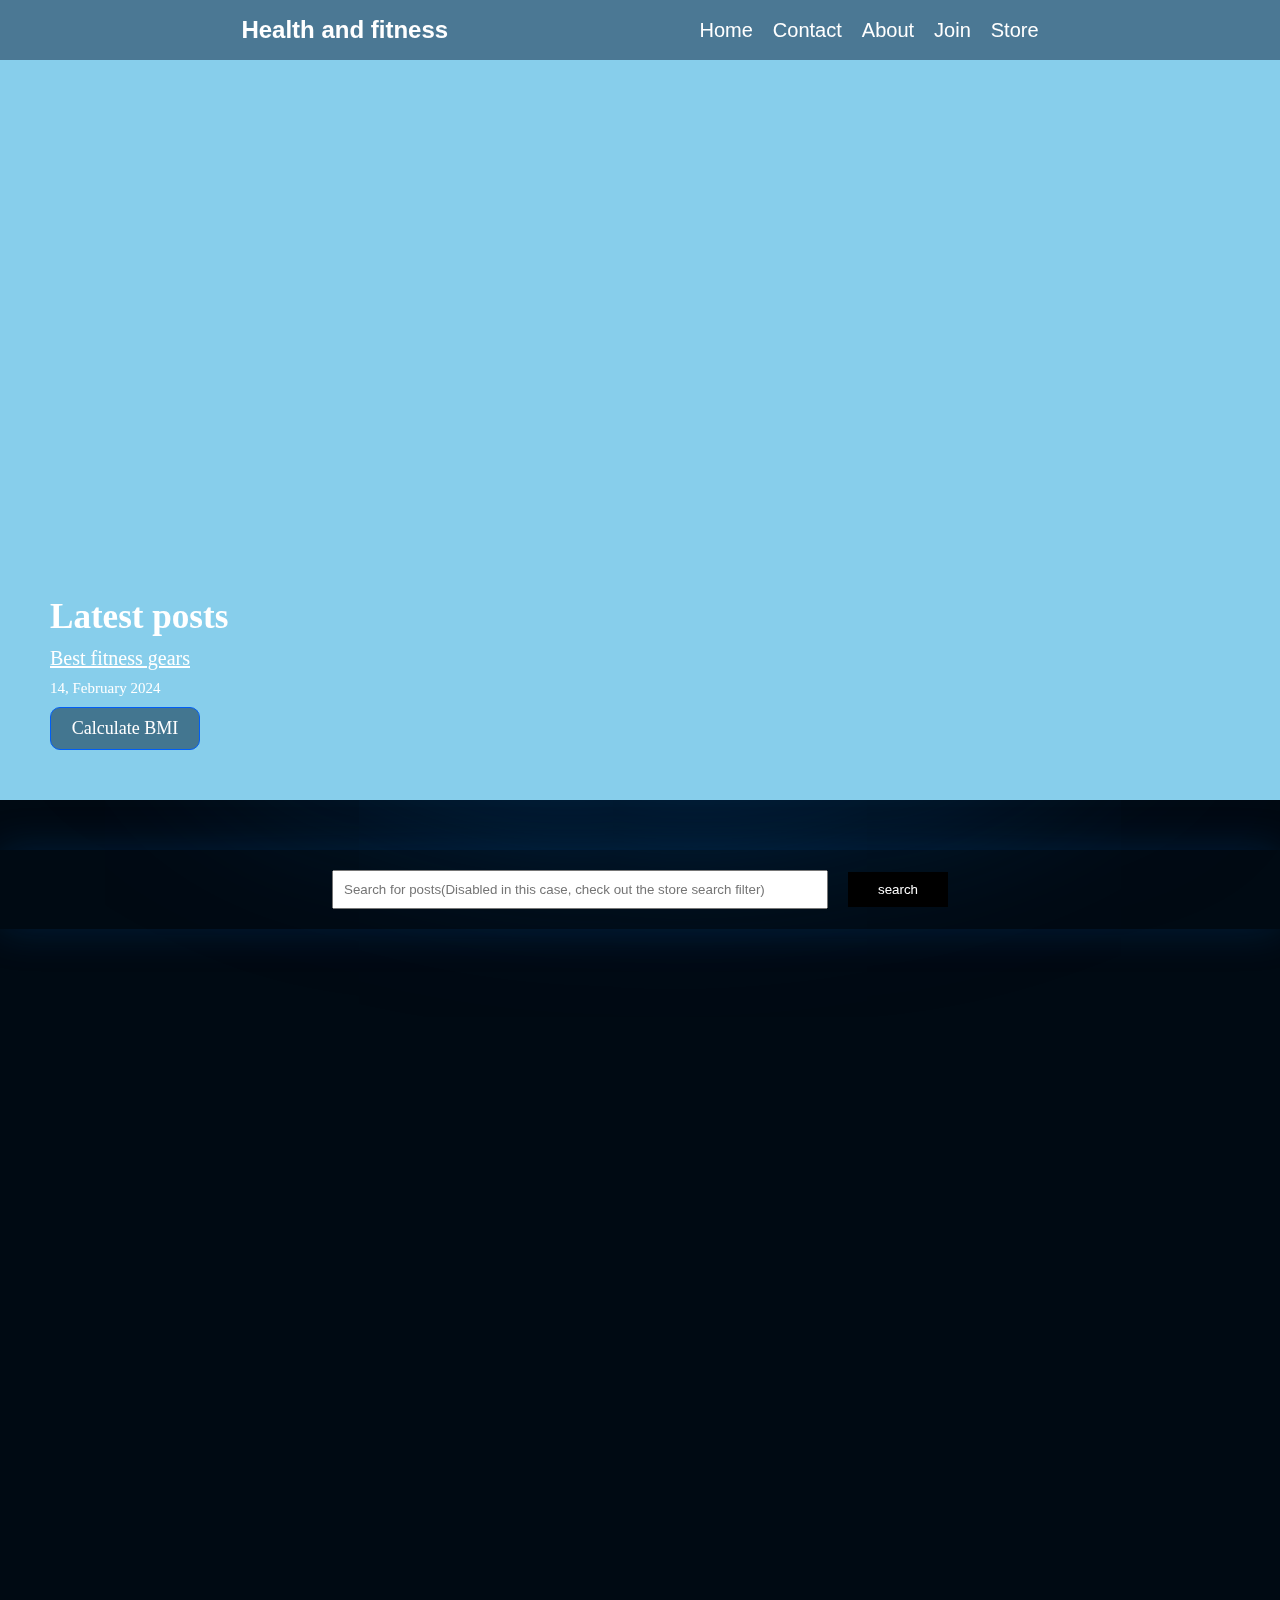
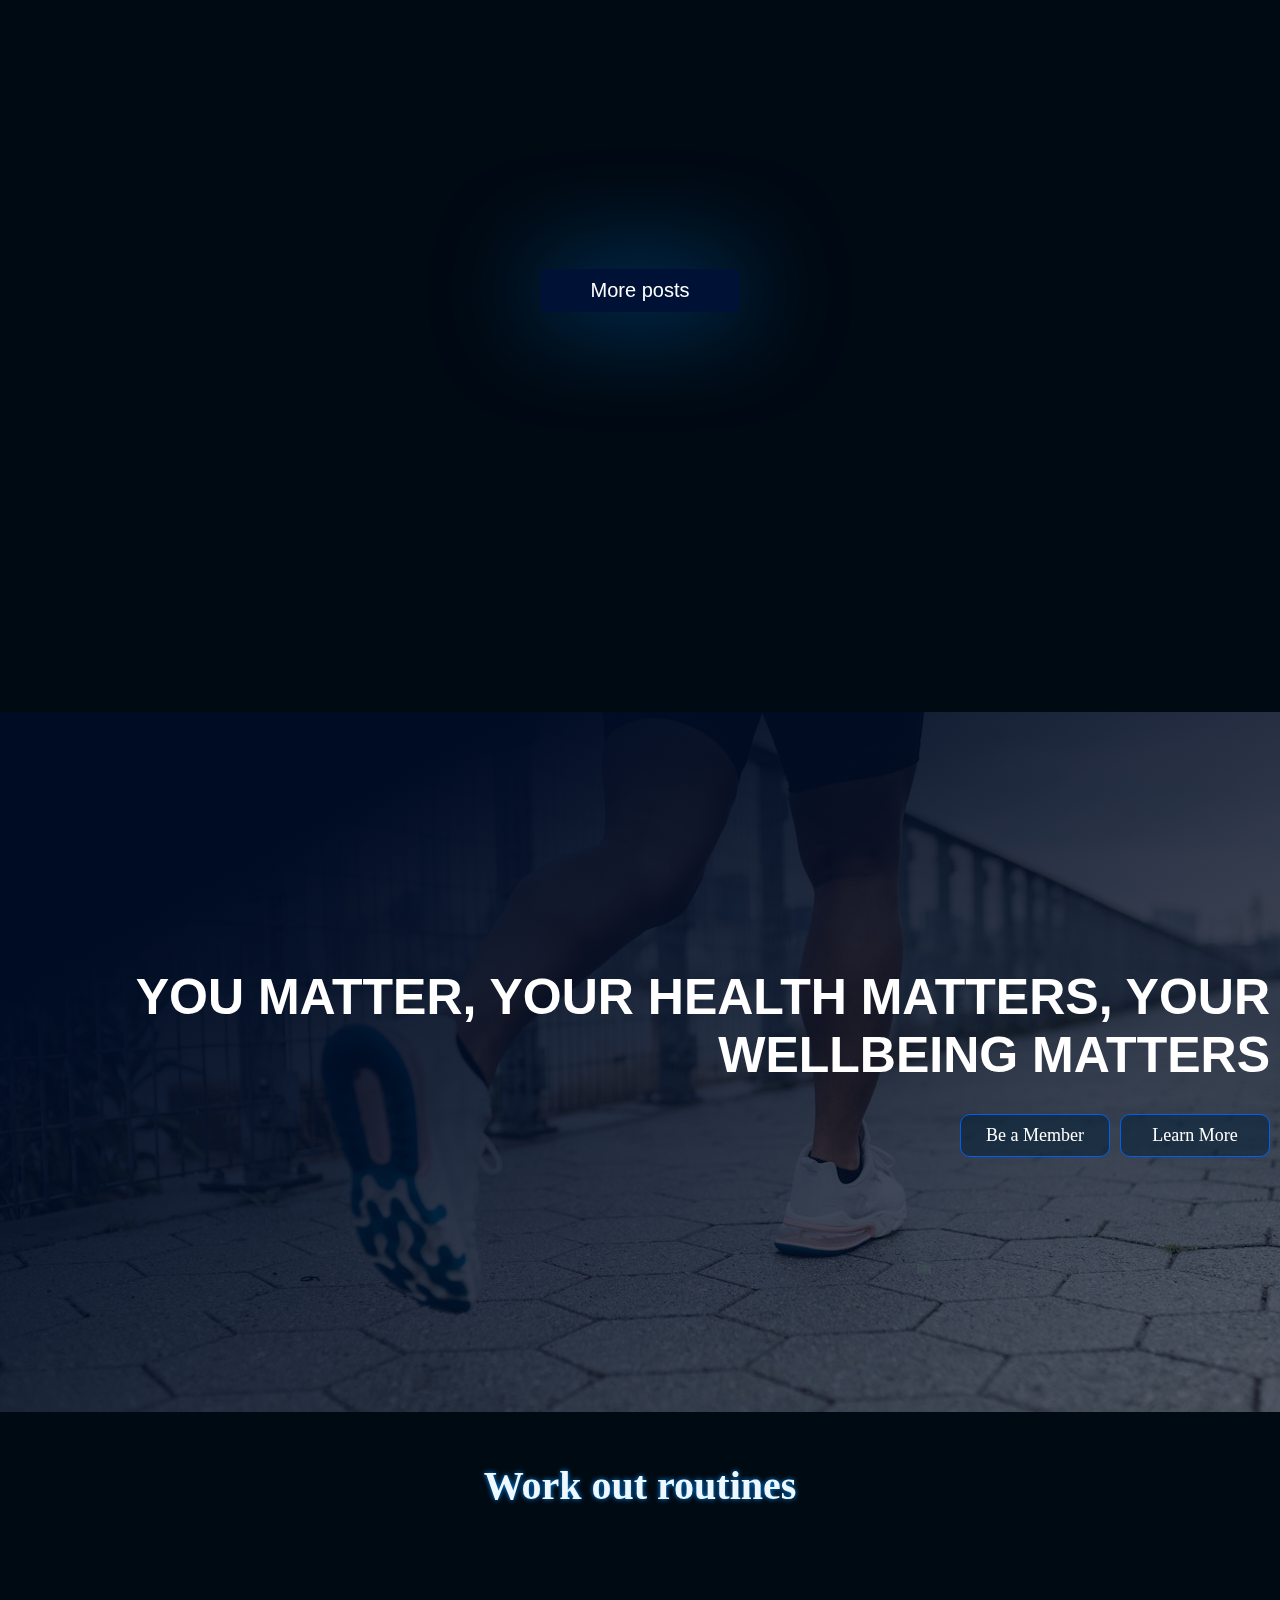
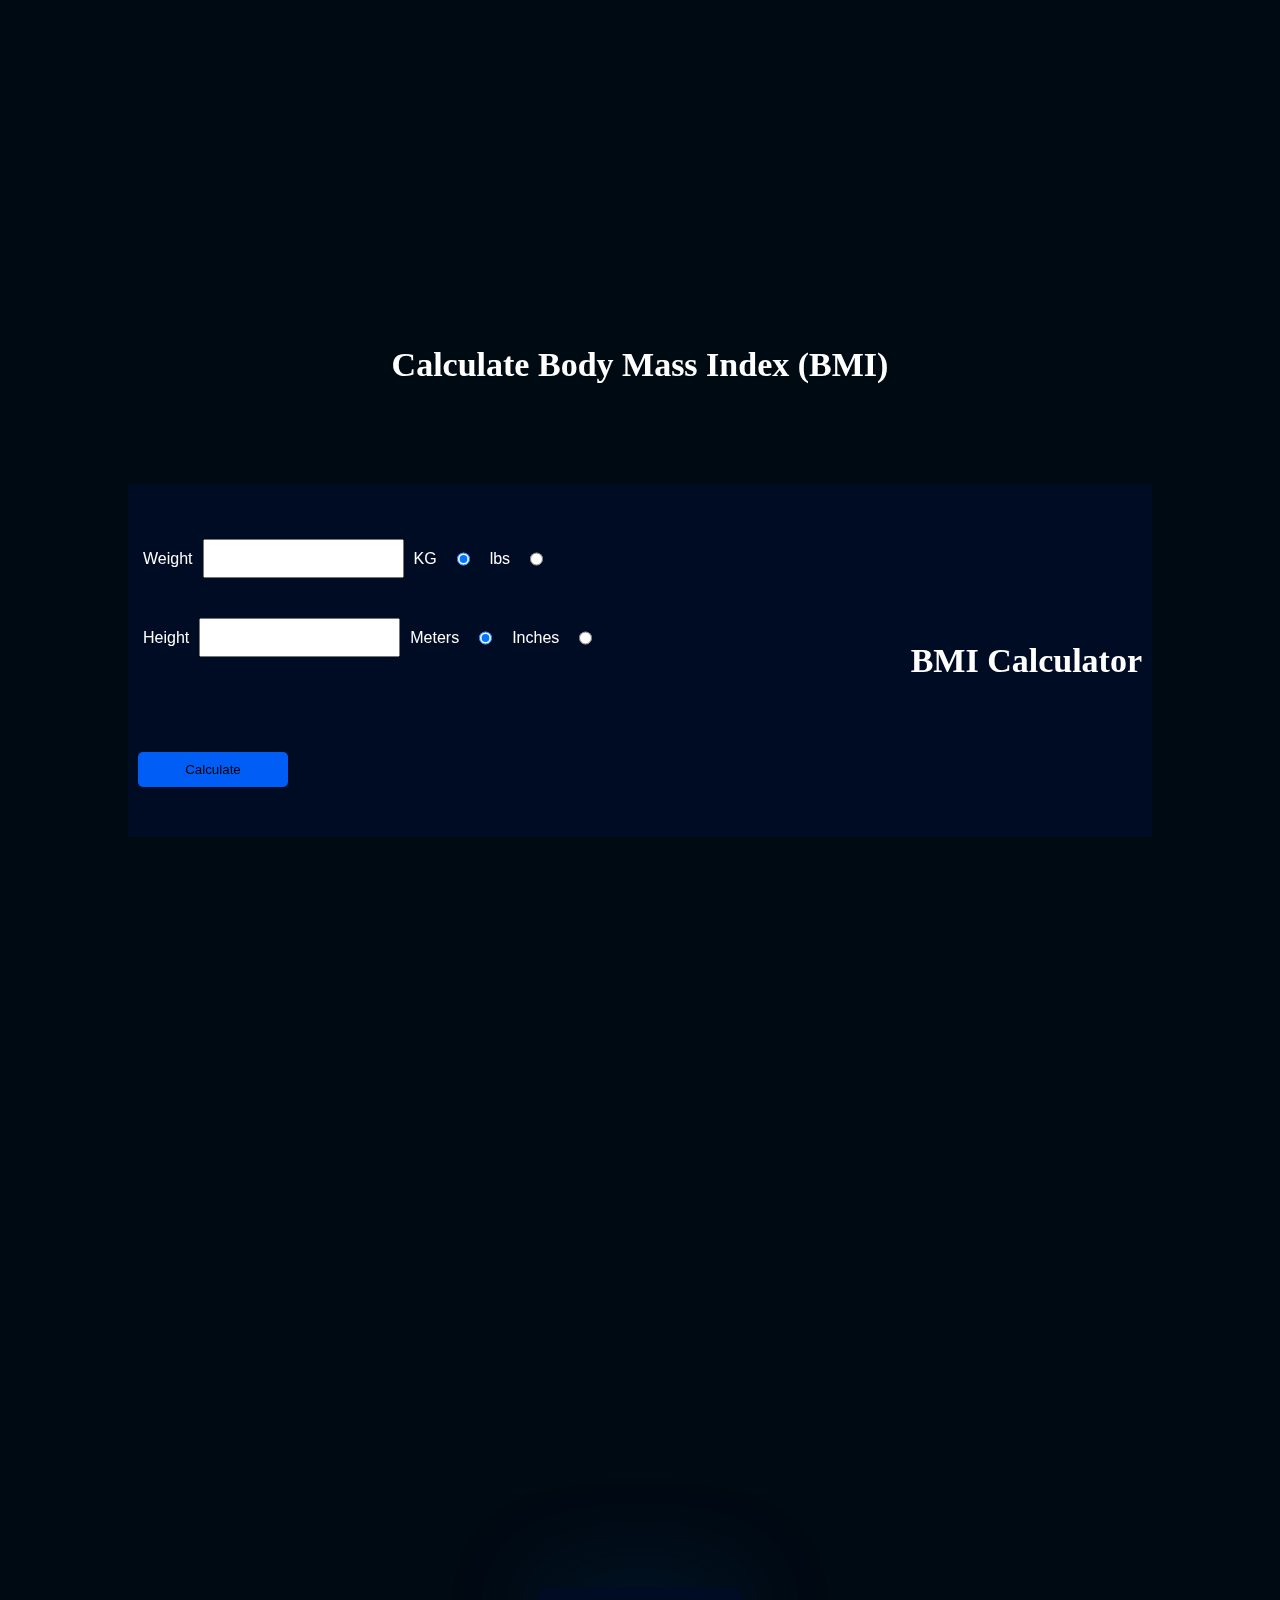
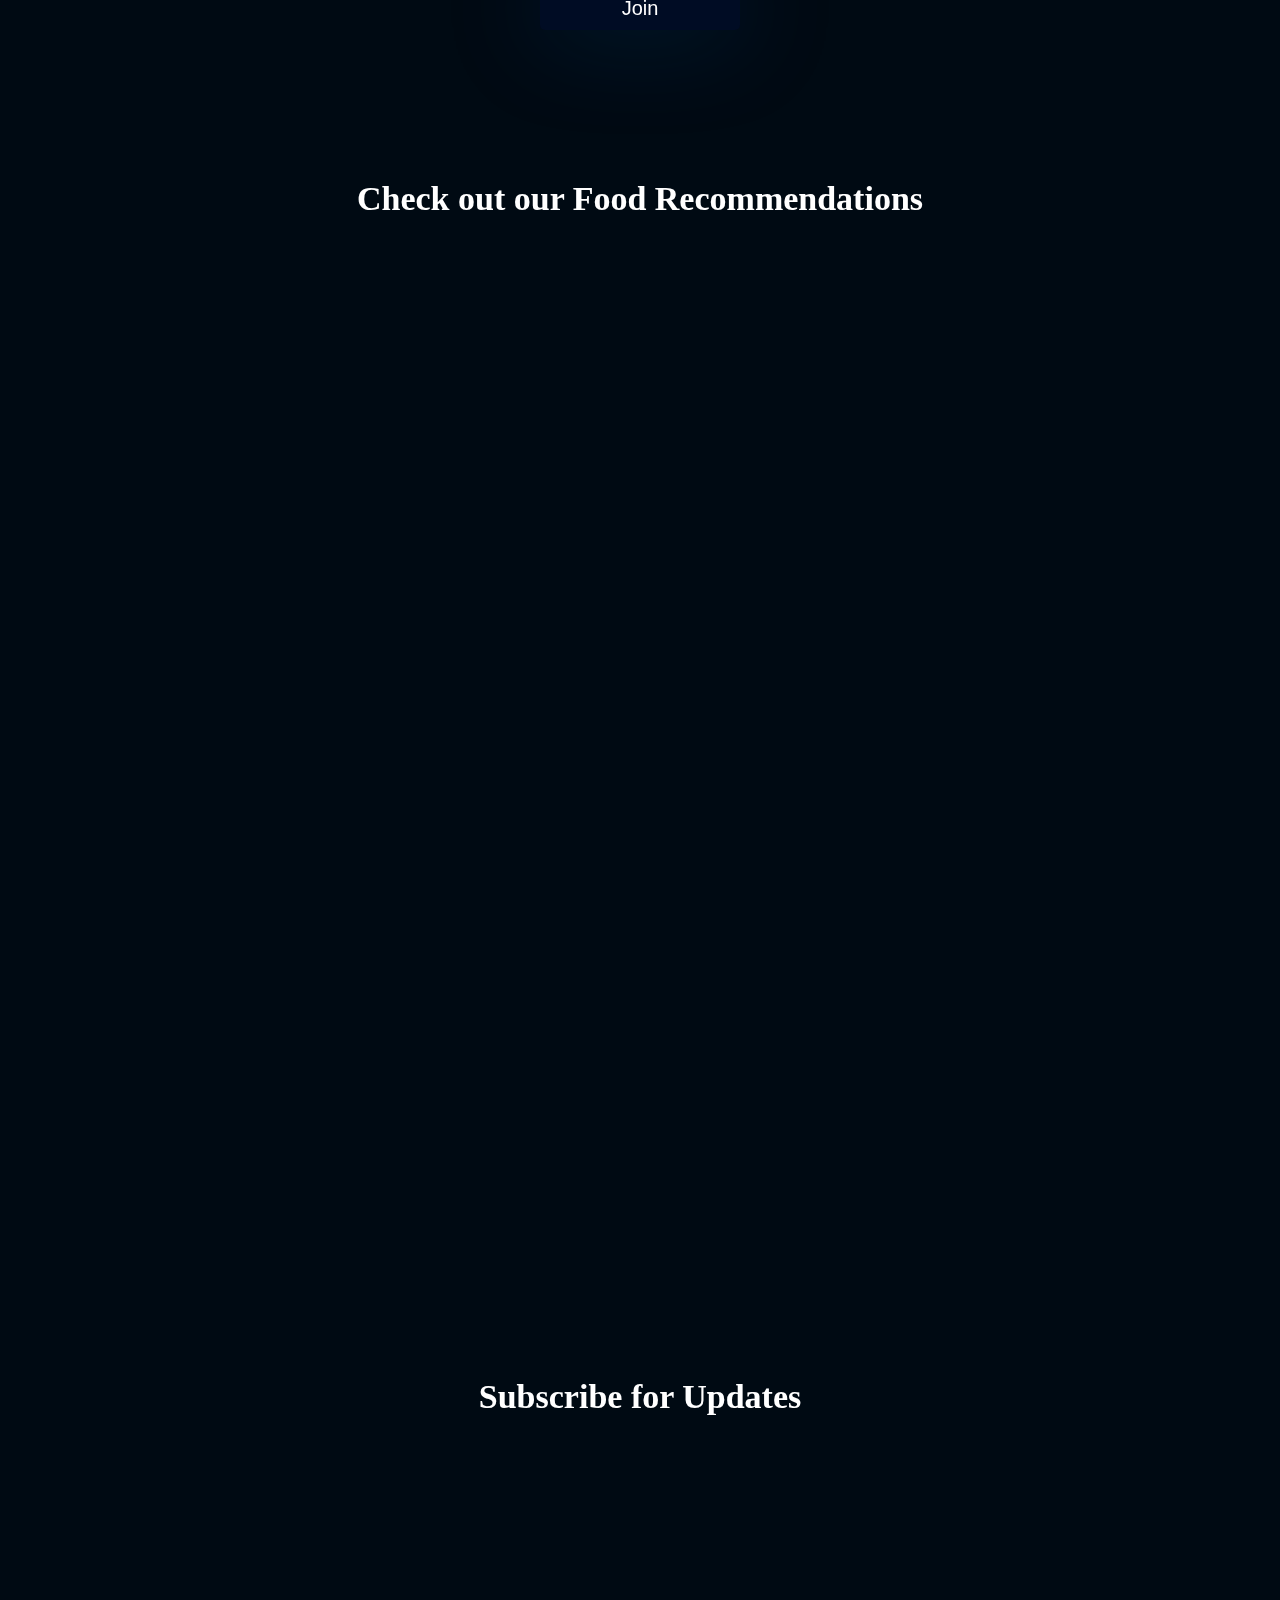
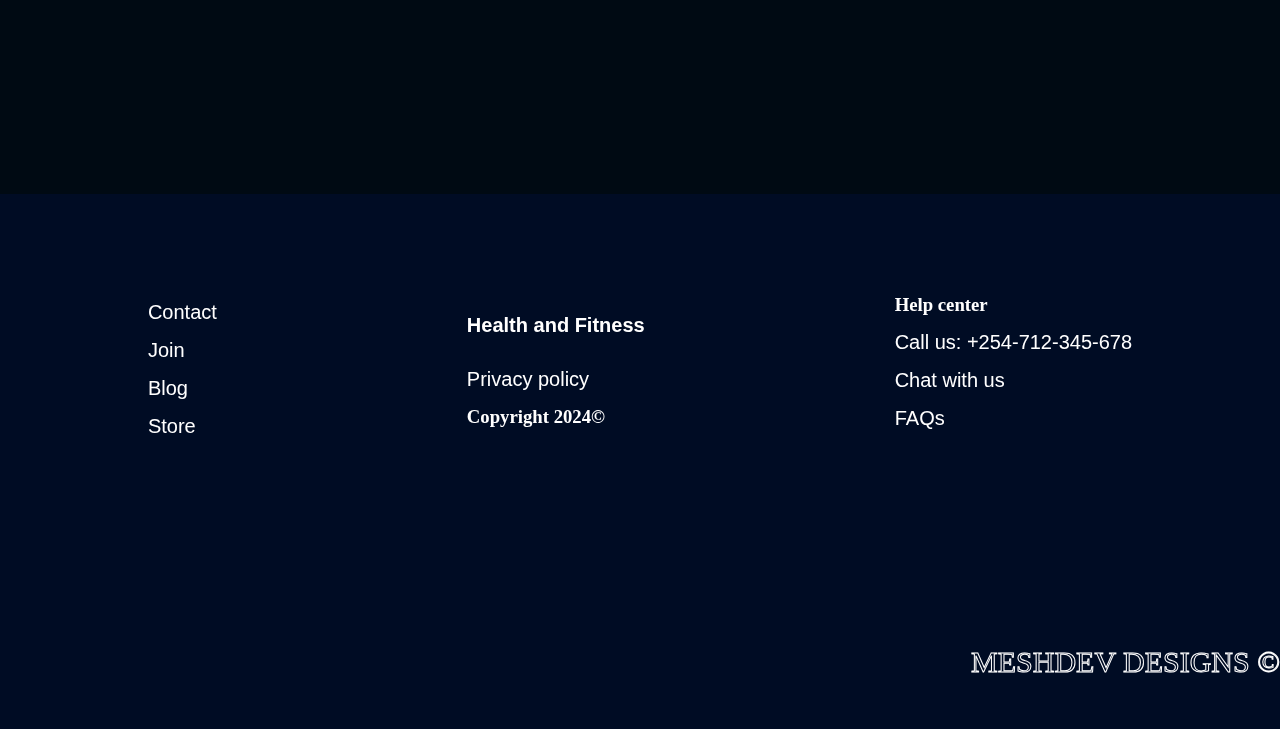
==== index.html @ 97e0e8f0 "Add files via upload" ====
<!DOCTYPE html>
<html lang="en">
<head>
    <meta charset="UTF-8">
    <meta name="viewport" content="width=device-width, initial-scale=1.0">
    <meta property="og:site_name" content="fitnessandhealth.com">
    <meta name="keywords" content="exercise,  adults exercise,  children exercise,  aerobic exercise,  strength training, fitness, health, keeping fit">
    <meta name="twitter:site" content="@fitnessandhealth">
    <meta property="og:title" content="Health and fitness | Keep fit, live fit">
    <meta property="og:description" content="Everything you need to know about taking care of your body physically and mentally.">
    <meta name="twitter:title" content="Health and fitness | Keep fit, live fit">
    <meta name="twitter:description" content="Everything you need to know about taking care of your body physically and mentally.">
    <title>Health and fitness | Keep fit, live fit</title>
    <link rel="stylesheet" href="https://cdnjs.cloudflare.com/ajax/libs/font-awesome/6.5.1/css/all.min.css" integrity="sha512-DTOQO9RWCH3ppGqcWaEA1BIZOC6xxalwEsw9c2QQeAIftl+Vegovlnee1c9QX4TctnWMn13TZye+giMm8e2LwA==" crossorigin="anonymous" referrerpolicy="no-referrer" />
    <link rel="stylesheet" href="blog website.css">
</head>
<body>
    <header id="header">
        <div class="navigation">
            <div class="logo">
                <h2><a href="">Health and fitness</a></h2>
                <i class="fa-solid fa-dumbbell" style="color: white;"></i>
            </div>
            <nav>
                <ul>
                    <li><a href="healthandfitness.html">Home</a></li>
                    <li><a href="contact.html">Contact</a></li>
                    <li><a href="about.html">About</a></li>
                    <li><a href="#">Join</a></li>
                    <li><a href="store.html">Store</a></li>
                </ul>
            </nav>
            <i class="fa-solid fa-bars mobile-menu-toggle" style="color: white;font-size: 30px;cursor: pointer;"></i>
        </div>

        <div class="mobile-menu">
            <nav>
                <ul>
                    <li style="color: white;font-size: 30px;cursor: pointer;" class="mobile-menu-toggle">X</li>
                    <li><a href="healthandfitness.html">Home</a></li>
                    <li><a href="contact.html">Contact</a></li>
                    <li><a href="about.html">About</a></li>
                    <li><a href="#">Join</a></li>
                    <li><a href="store.html">Store</a></li>
                </ul>
            </nav>
        </div>

        <video src="Videos/man about to lift weight.mp4" autoplay loop class="header-bg-video"></video>

        <div class="latest-post-header">
            <h3>Latest posts</h3>
            <div>
                <a href="" id="blog-link">Best fitness gears</a>
                <div class="date" style="font-size: 15px;">14, February 2024</div>
                <a href="#calculator" id="bmi-calc-link">Calculate BMI</a>
            </div>
        </div>
    </header>

    <div class="search-panel">
        <input type="search" id="search-bar" placeholder="Search for posts(Disabled in this case, check out the store search filter)">
        <a href="#"><input type="button" value="search"></a>
    </div>

    <div class="luminance">
        <h1 style="color: transparent;-webkit-text-stroke: 2px rgb(0, 81, 255);font-size: 40px;">Health and Fitness</h1>
    </div>

    <main>
        <div class="main anim">
            <section>
                <a href="#">
                    <video src="Videos/frying eggs.mp4" class="blog-vids" loop muted></video>
                <div>
                    <a href="#"><h3>Best foods for breakfast</h3></a>
                    <p>Eating can make you healthy, but it can also deteroriate your body. What you eat dictates what you'll feel. Here are some of the best foods you can take for a productive day setting as... <a href="#">Continue reading</a></p>
                    <p>10, February 2024</p>
                    <p>Category, <a href="">Health</a></p>
                </div>
                </a>
            </section>
            <section>
                <a href="#">
                    <video src="Videos/man lifting dumbelss.mp4" class="blog-vids" loop></video>
                    <div>
                        <a href=""><h3>Best Gym practices</h3></a>
                        <p>Going to the gym is a great way to stay fit and healthy. However, it's important to make sure you're practicing good gym etiquette to ensure a safe and enjoyable experience for yourself and others. Here are some best practices to keep in mind... <a href="">Continue reading</a></p>
                        <p>07, February 2024</p>
                        <p>Category, <a href="">Exercise</a></p>
                    </div>
                </a>
            </section>
            <section>
                <a href="#">
                    <video src="Videos/woman stretching on beach.mp4" class="blog-vids" loop></video>
                    <div>
                        <a href="#"><h3>Good health practices</h3></a>
                        <p>When was the last time you complained about a stomach ache and had no idea what you ate that wasn't fit? You health is affected in many ways from various factors. But you can combat all these... <a href="">Continue reading</a></p>
                        <p>04, February 2024</p>
                        <p>Category, <a href="">Exercise</a></p>
                    </div>
                </a>
            </section>
            <section>
                <a href="#">
                    <video src="Videos/fruits.mp4" class="blog-vids" loop></video>
                    <div>
                        <a href="#"><h3>What is making you starve all the time?</h3></a>
                        <p>As we all know, the body needs food for us to have energy to do our daily work. But sometimes... <a href="">Continue reading</a></p>
                        <p>10, February 2024</p>
                        <p>Category, <a href="">Health</a></p>
                    </div>
                </a>
            </section>
        </div>

        <button style="background-color: rgb(0, 17, 54);color: white;font-size: 20px;border: none;cursor: pointer;box-shadow: 0px 0px 100px rgba(0, 145, 255, 0.5);padding: 10px;width: 200px;border-radius: 5px;">More posts</button>



        <div class="quote anim">
            <div class="quote-styler"></div>
            <p>"Good health is not something we can buy. However, it can be an extremely valuable savings account." - Anne Wilson Schaef</p>
        </div>


        <div class="gradient">
            <div class="gradient-div"></div>
            <div class="cta-1">
                <h2>YOU MATTER, YOUR HEALTH MATTERS, YOUR WELLBEING MATTERS</h2>
                <div>
                    <a href="#">Be a Member</a>
                    <a href="#">Learn More</a>
                </div>
            </div>
            <img src="images/legs.jpg" alt="image of a running person's legs">
        </div>


        <h2 style="color: aliceblue;text-shadow: 0px 0px 5px rgb(0, 145, 255);font-size: 40px;">Work out routines</h2>

        <div class="routines anim">
            <a href="" class="routine1">
                <img src="images/woman in grey tank top.jpg" alt="woman in grey tank top with dumbells">
                <h3>Beginner</h3>
            </a>
            <a href="" class="routine2">
                <img src="images/strong woman.jpg" alt="picture of strong woman">
                <h3>Intermediate</h3>
            </a>
            <a href="" class="routine3">
                <img src="images/very strong man.jpg" alt="a strong man lifting a barbel">
                <h3>Advanced</h3>
            </a>

        </div>

        <h2>Calculate Body Mass Index (BMI)</h2>

        <div class="calculator" id="calculator">
            <div class="fields">
                <div class="weight">
                    <label for="weight">Weight</label>
                    <input type="number" id="weight">
                    <div class="units">
                        <label for="kg">KG</label>
                        <input type="radio" id="kg" name="radio" checked="true">
                        <label for="lb">lbs</label>
                        <input type="radio" name="radio" id="lb">
                    </div>
                </div>

                <div class="height">
                    <label for="height">Height</label>
                    <input type="number" id="height">
                    <div class="units">
                        <label for="meters">Meters</label>
                        <input type="radio" id="meters" name="rad" checked="true">
                        <label for="inches">Inches</label>
                        <input type="radio" name="rad" id="inches">
                    </div>
                </div>

                <h3 id="result"></h3>
                <h4 id="result-insights"></h4>

                <button id="calc-btn">Calculate</button>
            </div>

            <h2>BMI Calculator</h2>
        </div>

        <div class="ent-section anim">
            <div class="top">
                <video src="Videos/boxing man.mp4" autoplay loop></video>
            </div>
            <div class="bottom" >
                <video src="Videos/woman jogging.mp4" autoplay loop style="filter: saturate(0%);"></video>
            </div>
            <span class="separator">
                <h2>Level up your life</h2>
            </span>
        </div>

        <button class="join-btn">Join</button>

        <div class="join-pop-up">
            <form action="https://api.web3forms.com/submit" method="post">
                <input type="hidden" name="access_key" value="33b6bf10-a89e-40dd-bb51-718c6f668d76">
                <label for="name">Enter your name</label>
                <input type="text" name="Name" id="name" placeholder="Your name">
                <label for="email">Enter your email</label>
                <input type="email" name="Email" id="email" placeholder="Your email">
                <input type="submit" value="Join">
            </form>
            <i class="fa-solid fa-circle-xmark close-join-window"></i>
        </div>

        <h2>Check out our Food Recommendations</h2>

        <div class="recommendations anim">
            <div class="recoms">
                <img src="images/fish.jpg" alt="image of a cooked fish">
                <h3>Fish</h3>
                <a href="#">Read Why</a>
            </div>
            <div class="recoms">
                <img src="images/veggies.jpg" alt="Image showing different kinds of vegetables">
                <h3>Vegetable</h3>
                <a href="#">Read Why</a>
            </div>
            <div class="recoms">
                <img src="images/eggs.jpg" alt="image of eggs">
                <h3>Eggs</h3>
                <a href="#">Read Why</a>
            </div>
        </div>

        <div class="motivational-message anim">
            <img src="images/person on beach.jpg" alt="person standing on a beach in the evening">
            <p>It's important to keep in mind that maintaining good health and fitness is a continuous process that requires consistent effort and dedication. Each and every small step that you take towards a healthier lifestyle is significant and contributes to your overall well-being. Always remember to stay committed to your goals and don't let setbacks discourage you. Keep yourself motivated and focused on the positive changes you're making in your life. With perseverance and determination, you can achieve your desired level of health and fitness.</p>
        </div>

        <h2>Subscribe for Updates</h2>

        <section class="subscription anim">
            <form action="#" method="post">
                <label for="email">Your Email</label>
                <input type="email" name="email" id="email" placeholder="Enter your email" required>
                <select name="gender" id="gender">
                    <option value="gender">Gender</option>
                    <option value="male">Male</option>
                    <option value="female">Female</option>
                </select>
                <input type="submit" value="Subscribe">
            </form>
        </section>
    </main>

    <footer>
        <div>
            <a href="contact.html">Contact</a>
            <a href="#">Join</a>
            <a href="#">Blog</a>
            <a href="store.html">Store</a>
        </div>
        <div>
            <h2><a href="index.html">Health and Fitness</a></h2>
            <i class="fa-solid fa-dumbbell"></i>
            <a href="">Privacy policy</a>
            <h3>Copyright 2024&copy;</h3>
        </div>
        <div>
            <h3>Help center</h3>
            <a href="#">Call us: +254-712-345-678</a>
            <a href="#">Chat with us</a>
            <a href="#">FAQs</a>
            <h3 style="display: flex;gap: 10px;"> 
                <a href="#"><i class="fa-brands fa-facebook"></i></a>
                <a href="#"><i class="fa-brands fa-x-twitter"></i></a>
                <a href="#"><i class="fa-brands fa-instagram"></i></a>
             </h3>
        </div>
        <span style="width: 100%;text-align: right;font-size: 30px;"><a href="https://meshacklocho.co.ke" style="color: transparent;text-decoration: none;-webkit-text-stroke: 1px white;">MESHDEV DESIGNS &copy;</a></span>
    </footer>
<script src="blogwebsite.js"></script>
</body>
</html>
---- blog website.css ----
*{
    padding: 0;
    margin: 0;
    box-sizing: border-box;
}
html{
    overflow-x: hidden;
    scroll-behavior: smooth;
    scroll-padding-top: 150px;
}
body{
    width: 100%;
    margin: 0;
    padding: 0;
    background-color: rgb(0, 10, 19);
    overflow-x: hidden;
}
header{
    width: 100%;
    height: 800px;
    background-color: skyblue;
    position: relative;
    display: flex;
    align-items: last baseline;
    justify-content: flex-start;
    margin-bottom: 50px;
}
.navigation{
    width: 100%;
    height: 60px;
    background-color: transparent;
    display: flex;
    align-items: center;
    justify-content: space-evenly;
    flex-wrap: wrap;
    position: fixed;
    top: 0;
    z-index: 10;
    left: 0;
    background-color: rgba(0, 12, 36, 0.439);
}
.logo{
    display: flex;
    gap: 10px;
    align-items: center;
}
.logo a{
    text-decoration: none;
    color: white;
    font-family: 'Lucida Sans', 'Lucida Sans Regular', 'Lucida Grande', 'Lucida Sans Unicode', Geneva, Verdana, sans-serif;
}
nav ul{
    display: flex;
    gap: 20px;
    list-style: none;
}
nav ul a{
    color: rgb(255, 255, 255);
    font-size: 20px;
    text-decoration: none;
    font-family: 'Lucida Sans', 'Lucida Sans Regular', 'Lucida Grande', 'Lucida Sans Unicode', Geneva, Verdana, sans-serif;
}
.header-bg-video{
    object-fit: cover;
    filter: brightness(30%);
    position: absolute;
    left: 0;
    top: 0;
}
@media (min-aspect-ratio: 16/9){
    video{
        width: 100%;
        height: 100%;
    }
}
@media (max-aspect-ratio: 16/9){
    video{
        width: 100%;
        height: 100%;
    }
}
.mobile-menu{
    position: fixed;
    top: 0;
    right: 0;
    width: 100%;
    height: auto;
    background-color: rgb(0, 12, 36);
    z-index: 10;
    padding: 70px 20px;
    transform: translateY(-450px);
    transition: all 1s ease-in-out;
}
.mobile-menu.active{
    transform: translateY(0);
}
.mobile-menu nav ul{
    list-style: none;
    display: flex;
    flex-direction: column;
    gap: 30px;
}
.fa-bars{
    display: none;
}
.latest-post-header{
    z-index: 10;
    margin: 50px;
    font-size: 30px;
    color: white;
    display: flex;
    flex-direction: column;
    gap: 10px;
    
}
.latest-post-header div{
    display: flex;
    flex-direction: column;
    gap: 10px;
}
#blog-link{
    color: white;
    font-size: 20px;
}
#bmi-calc-link{
    width: 150px;
    padding: 10px;
    text-decoration: none;
    background-color: rgba(0, 29, 54, 0.5);
    border: 1px solid rgb(0, 94, 246);
    border-radius: 10px;
    text-align: center;
    z-index: 2;
    color: white;
    font-size: 18px;
    transition: all 1s ease-in-out;
} 
#bmi-calc-link:hover{
    background-color: rgb(0, 94, 246);
}
.search-panel{
    width: 100%;
    padding: 20px;
    display: flex;
    align-items: center;
    justify-content: center;
    gap: 20px;
    box-shadow: 0px 0px 40px rgba(0, 81, 152, 0.3);
    margin-bottom: 50px;
}
#search-bar{
    width: 40%;
    padding: 10px;
}
.search-panel input[type="button"]{
    width: 100px;
    padding: 10px;
    cursor: pointer;
    border: none;
    background: black;
    color: white;
}
.luminance{
    position: fixed;
    width: 80%;
    height: 500px;
    border-radius: 50%;
    box-shadow: 0px 0px 200px rgba(0, 81, 152, 0.6);
    top: 300px;
    left: 150px;
    background: rgba(0, 81, 152, 0.3);
    z-index: -1;
    display: flex;
    align-items: center;
    justify-content: center;
}
main{
    width: 100%;
    height: auto;
    display: flex;
    flex-wrap: wrap;
    gap: 30px;
    align-items: center;
    justify-content: center;
    flex-direction: column;
    gap: 50px;
}
.main{
    width: 100%;
    height: auto;
    display: flex;
    flex-wrap: wrap;
    gap: 30px;
    align-items: center;
    justify-content: center;
    font-family:system-ui, -apple-system, BlinkMacSystemFont, 'Segoe UI', Roboto, Oxygen, Ubuntu, Cantarell, 'Open Sans', 'Helvetica Neue', sans-serif;
}
main h2{
    text-align: center;
    color: white;
    font-family: tahoma;
    font-size: 34px;
}
main section{
    max-width: 600px;
    width: 600px;
    height: auto;
    display: flex;
    flex-direction: column;
    gap: 20px;
    background-color: rgb(0, 12, 36);
    overflow: hidden;
    border-radius: 10px;
    position: relative;
    color: white;
    padding: 10px;
}
main section div{
    display: flex;
    flex-direction: column;
    gap: 10px;
}
main section a{
    color: rgb(0, 191, 255);
    text-decoration: none;
    
}
main section video{
    width: 100%;
    cursor: pointer;
}
section p{
    font-size: 17px;
    line-height: 25px;
    
}
.quote{
    width: 60%;
    height: 300px;
    display: flex;
    align-items: center;
    justify-content: center;
    position: relative;
    color: white;
    border: 1px solid rgb(0, 10, 19);
    border-radius: 5px;
    padding: 20px;
}
.quote p{
    font-size: 17px;

    text-align: center;
}
.quote-styler{
    height: 100%;
    position: absolute;
    left: 0;
    top: 0;
    border: 5px solid black;
}

.gradient{
    width: 100%;
    height: 700px;
    position: relative;
    overflow: hidden;
    display: flex;
    align-items: center;
    justify-content: center;
    padding: 10px;
}
.cta-1{
    width: 100%;
    height: auto;
    display: flex;
    flex-direction: column;
    gap: 30px;
    align-items: flex-end;
    justify-content: flex-end;
}
.cta-1 div{
    display: flex;
    gap: 10px;
}
.cta-1 a{
    width: 150px;
    padding: 10px;
    text-decoration: none;
    background-color: rgba(0, 29, 54, 0.5);
    border: 1px solid rgb(0, 94, 246);
    border-radius: 10px;
    text-align: center;
    z-index: 2;
    color: white;
    font-size: 18px;
    transition: all 1s ease-in-out;
} 
.cta-1 a:hover{
    background-color: rgb(0, 94, 246);
}
.cta-1 h2{
    font-size: 50px;
    z-index: 2;
    text-align: right;
    color: white;
    font-family: sans-serif;
}
.gradient-div{
    width: 100%;
    height: 100%;
    position: absolute;
    left: 0;
    top: 0;
    background:linear-gradient(to bottom right, rgb(0, 12, 36)20%, transparent 200%);
    z-index: 2;
}
.gradient img{
    position: absolute;
    left: 0;
    top: 0;
    width: 100%;
    height: 100%;
    object-fit: cover;
}
.routines{
    width: 100%;
    display: flex;
    align-items: center;
    justify-content: space-evenly;
    flex-wrap: wrap;
}
.routines a{
    width: 300px;
    height: auto;
    display: flex;
    flex-direction: column;
    gap: 10px;
    color: white;
    font-size: 20px;
    
}
.routines a img{
    width: 100%;
    height: 300px;
    object-fit: cover;
    border-radius: 10px;
    filter: brightness(50%);
}
.ent-section{
    width: 100%;
    height: auto;
    display: flex;
    flex-wrap: wrap;
    position: relative;
    align-items: center;
    justify-content: center;
    overflow: hidden;
}
.ent-section div{
    width: 40%;
    height: 500px;
}
.ent-section div video{
    object-fit: cover;
}
.separator{
    position: absolute;
    left: 35%;
    top: 15%;
    background-color: rgba(0, 29, 54, 0.5);
    width: 30%;
    rotate: 47deg;
    height: 70%;
    display: flex;
    align-items: center;
    justify-content: center;
    color: white;
    font-size: 25px;
    overflow: hidden;
}
.separator h2{
    color: transparent;
    -webkit-text-stroke: 1px white;
    animation: animate 5s infinite linear forwards;
    rotate: -45deg;
}
@keyframes animate{
    0%{
        transform: translateX(-300px);
        filter: hue-rotate(0deg);
    }
    100%{
        -webkit-text-stroke-color: red;
        transform: translateX(350px);
        filter: hue-rotate(360deg);
    }
}
.join-btn{
    width: 200px;
    background-color: rgb(0, 12, 36);
    padding: 10px;
    border: none;
    cursor: pointer;
    color: white;
    font-size: 20px;
    border-radius: 5px;
    transition-duration: 2s;
    box-shadow: 0px 0px 100px rgba(0, 81, 152, 0.3);
    margin: 100px 0;
}
.join-btn:hover{
    box-shadow: 0px 0px 50px rgba(42, 152, 255, 0.9);
}
.anim{
    opacity: 0;
    transition: all 2s ease-in-out;
    transform: translateY(150px);
}
.anim.active{
    opacity: 1;
    transform: translateY(0px);
}
.join-pop-up{
    position: fixed;
    left: 10%;
    top: 30%;
    width: 80%;
    height: auto;
    z-index: 3;
    background-color: rgb(0, 10, 19);
    color: white;
    border-radius: 10px;
    padding: 10px;
    scale: 0;
    transition: all 1s ease;
}
.join-pop-up.active{
    scale: 1;
}
.join-pop-up form{
    width: 100%;
    height: auto;
    display: flex;
    flex-direction: column;
    gap: 20px;
    padding: 50px 10px;
    font-size: 20px;
    font-family: 'Lucida Sans', 'Lucida Sans Regular', 'Lucida Grande', 'Lucida Sans Unicode', Geneva, Verdana, sans-serif;
}
.join-pop-up form input[type="text"], input[type="email"]{
    width: 70%;
    padding: 10px;
    border: none;
    border-radius: 5px;
    font-size: 17px;
}
.join-pop-up form input[type="submit"]{
    width: 40%;
    padding: 10px;
    border: none;
    font-size: 20px;
    border-radius: 5px;
    cursor: pointer;
    background-color: rgb(0, 12, 36);
    color: white;
}
.close-join-window{
    position: absolute;
    right: 20px;
    top: 20px;
    font-size: 30px;
    cursor: pointer;
}


.recommendations{
    width: 100%;
    padding: 10px;
    display: flex;
    align-items: center;
    justify-content: space-evenly;
    gap: 20px;
    flex-wrap: wrap;
}
.recoms{
    width: 300px;
    height: auto;
    display: flex;
    flex-direction: column;
    gap: 10px;
    color: white;
    font-family: tahoma;
    overflow: hidden;
    border-radius: 10px;
}
.recoms img{
    width: 100%;
    height: 250px;
    object-fit: cover;
}
.recoms a{
    width: 100%;
    padding: 15px 10px;
    background-color: rgb(0, 94, 246);
    color: white;
    text-decoration: none;
}
.recoms a:hover{
    filter: contrast(150%);
}
.motivational-message{
    width: 100%;
    height: auto;
    display: flex;
    align-items: center;
    justify-content: center;
    gap: 40px;
    padding: 0px 100px;
    color: white;
    font-size: 18px;
    font-family: system-ui, -apple-system, BlinkMacSystemFont, 'Segoe UI', Roboto, Oxygen, Ubuntu, Cantarell, 'Open Sans', 'Helvetica Neue', sans-serif;
    margin-bottom: 50px;
}
.motivational-message img{
    width: 50%;
    height: 600px;
    object-fit: cover;
    filter: brightness(50%);
}

.calculator{
    width: 80%;
    height: auto;
    display: flex;
    align-items: center;
    justify-content: space-between;
    gap: 20px;
    flex-wrap: wrap;
    background-color: rgb(0, 12, 36);
    color: white;
    padding: 50px 10px;
    margin: 50px 0;
    font-family: sans-serif;
}
.fields{
    width: 70%;
    height: auto;
    display: flex;
    flex-direction: column;
    gap: 30px;
}
.weight{
    width: 100%;
    display: flex;
    flex-wrap: wrap;
    align-items: center;
    padding: 5px;
    gap: 10px;
}
.height{
    width: 100%;
    display: flex;
    flex-wrap: wrap;
    align-items: center;
    padding: 5px;
    gap: 10px;
}
.fields input{
    padding: 10px;
}
#calc-btn{
    width: 150px;
    border: none;
    cursor: pointer;
    background-color: rgb(0, 94, 246);
    border-radius: 5px;
    padding: 10px;
}
.units{
    display: flex;
    gap: 20px;
}
/*CONTACT  FORM FOR CONTACT PAGE STYLES*/
#contact-form{
    width: 100%;
    height: auto;
    display: flex;
    flex-direction: column;
    gap: 30px;
    background-color: rgb(0, 10, 19);
    color: white;
    position: relative;
    padding: 20px;
    border-radius: 10px;
    font-size: 17px;
    font-family: fantasy;
    letter-spacing: 3px;
    
}
#contact-form input[type="text"], input[type="email"]{
    width: 70%;
    padding: 15px;
    border: none;
    border-radius: 10px;
}
#contact-form input[type="submit"]{
    width: 30%;
    padding: 10px;
    cursor: pointer;
    background-color: rgb(0, 10, 19);
    box-shadow: 0px 0px 20px rgba(0, 81, 255, 0.6);
    border: none;
    font-size: 20px;
    color: white;
    border-radius: 10px;
}
#contact-form textarea{
    padding: 20px;
    width: 70%;
    height: 300px;
    
}
#contact-form::before{
    content: "";
    width: 20%;
    height: 100px;
    position: absolute;
    left: 5px;
    top: -5px;
    z-index: -1;
    background: conic-gradient(transparent 270deg, rgb(0, 94, 246), transparent);
    animation: rotateBorder 2s infinite ease;
    border-radius: 10px 10px;
}
@keyframes rotateBorder{
    0%{
        transform: translateX(0px);
    }
    25%{
        transform: translateX(913px);
    }
    50%{
        transform: translateX(913px) translateY(678px);
    }
    75%{
        transform: translateX(-2px) translateY(678px);
    }
    100%{
        transform: translateY(0px) translateX(-13px);
    }
}
.subscription{
    width: 100%;
    padding: 30px 10px;
    display: flex;
    align-items: center;
    justify-content: center;
}
.subscription form{
    width: 90%;
    width: 100%;
    display: flex;
    flex-direction: column;
    gap: 20px;
    justify-content: center;
    background-color: rgb(0, 12, 36);
    color:white;
}
.subscription form input[type="email"], select{
    width: 70%;
    padding: 15px;
    border: none;
    border-radius: 10px;
}
.subscription form input[type="submit"]{
    width: 30%;
    padding: 10px;
    cursor: pointer;
    background-color: rgb(0, 10, 19);
    box-shadow: 0px 0px 20px rgba(0, 81, 255, 0.6);
    border: none;
    font-size: 20px;
    color: white;
    border-radius: 10px;
    
}
footer{
    width: 100%;
    background-color: rgb(0, 12, 36);
    height: auto;
    display: flex;
    gap: 150px;
    align-items: center;
    justify-content: center;
    padding: 50px 0;
    flex-wrap: wrap;
    margin-top: 50px;
}
footer div{
    display: flex;
    flex-direction: column;
    gap: 15px;
    color: white;
    padding: 50px ;
}
footer div a{
    font-size: 20px;
    font-family: sans-serif;
    text-decoration: none;
    color: white;
}

@media (max-width:900px){
    .luminance{
        left: 50px;
    }
    .ent-section div{
        width: 100%;
    }
    .separator{
        display: none;
    }
    .navigation nav{
        display: none;
    }
    .fa-bars{
        display: block;
    }
    .motivational-message{
        padding: 0;
        flex-wrap: wrap;
    }
    .motivational-message img{
        width: 100%;
    }
    footer{
        gap: 30px;
        align-items: flex-start;
        justify-content: flex-start;
        margin-top: 50px;
    }
}
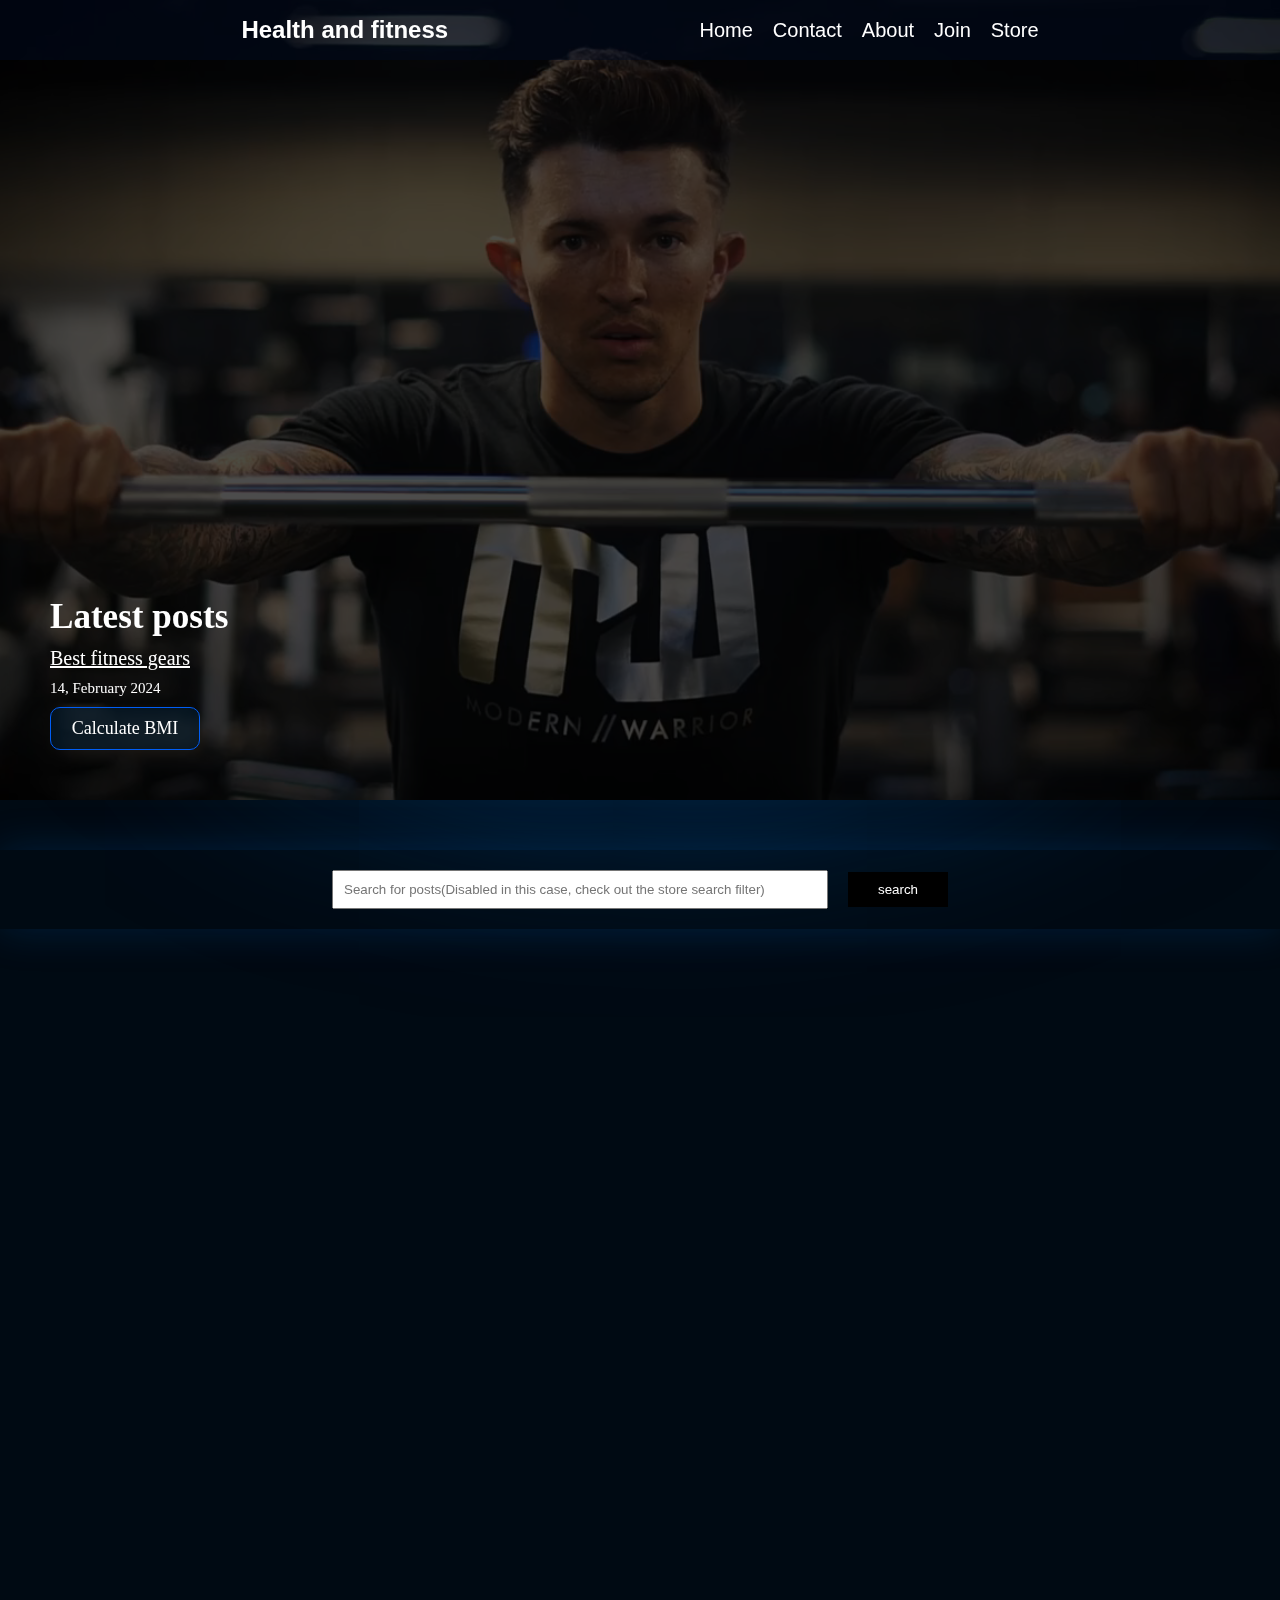
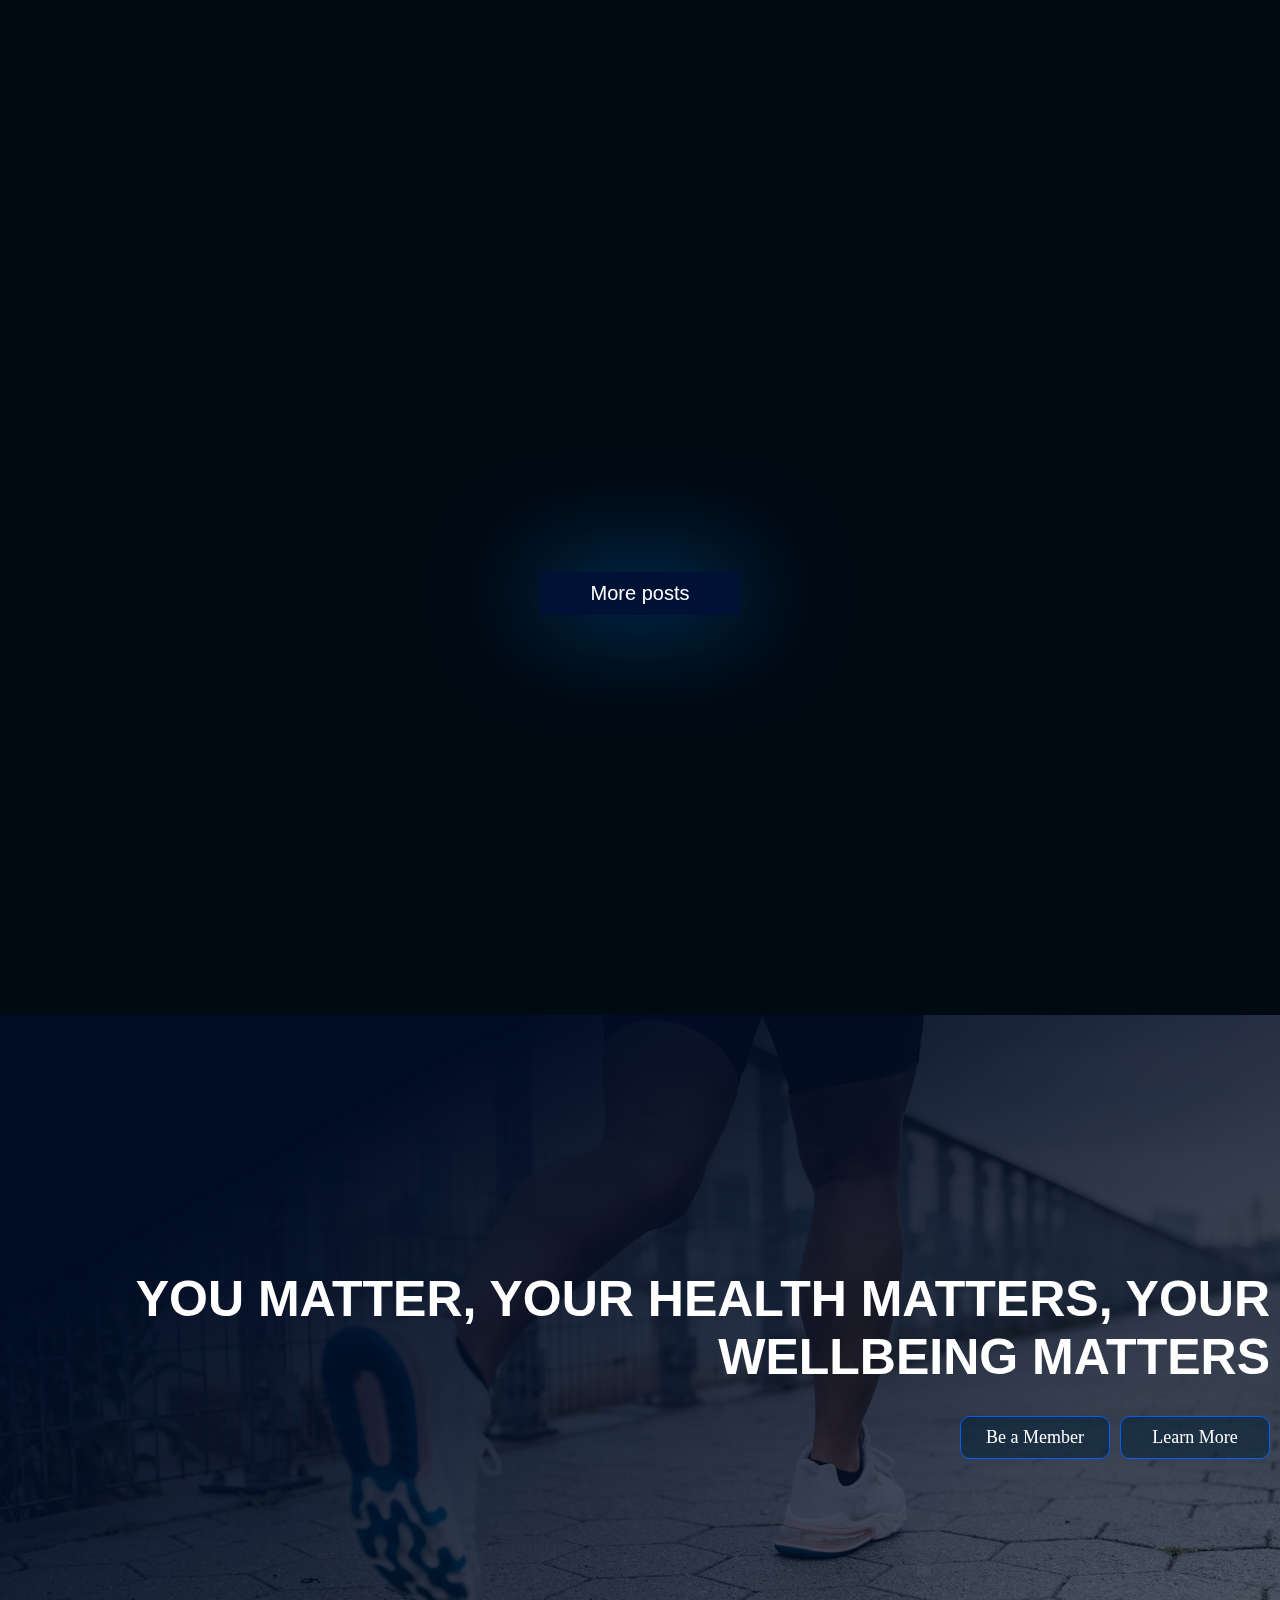
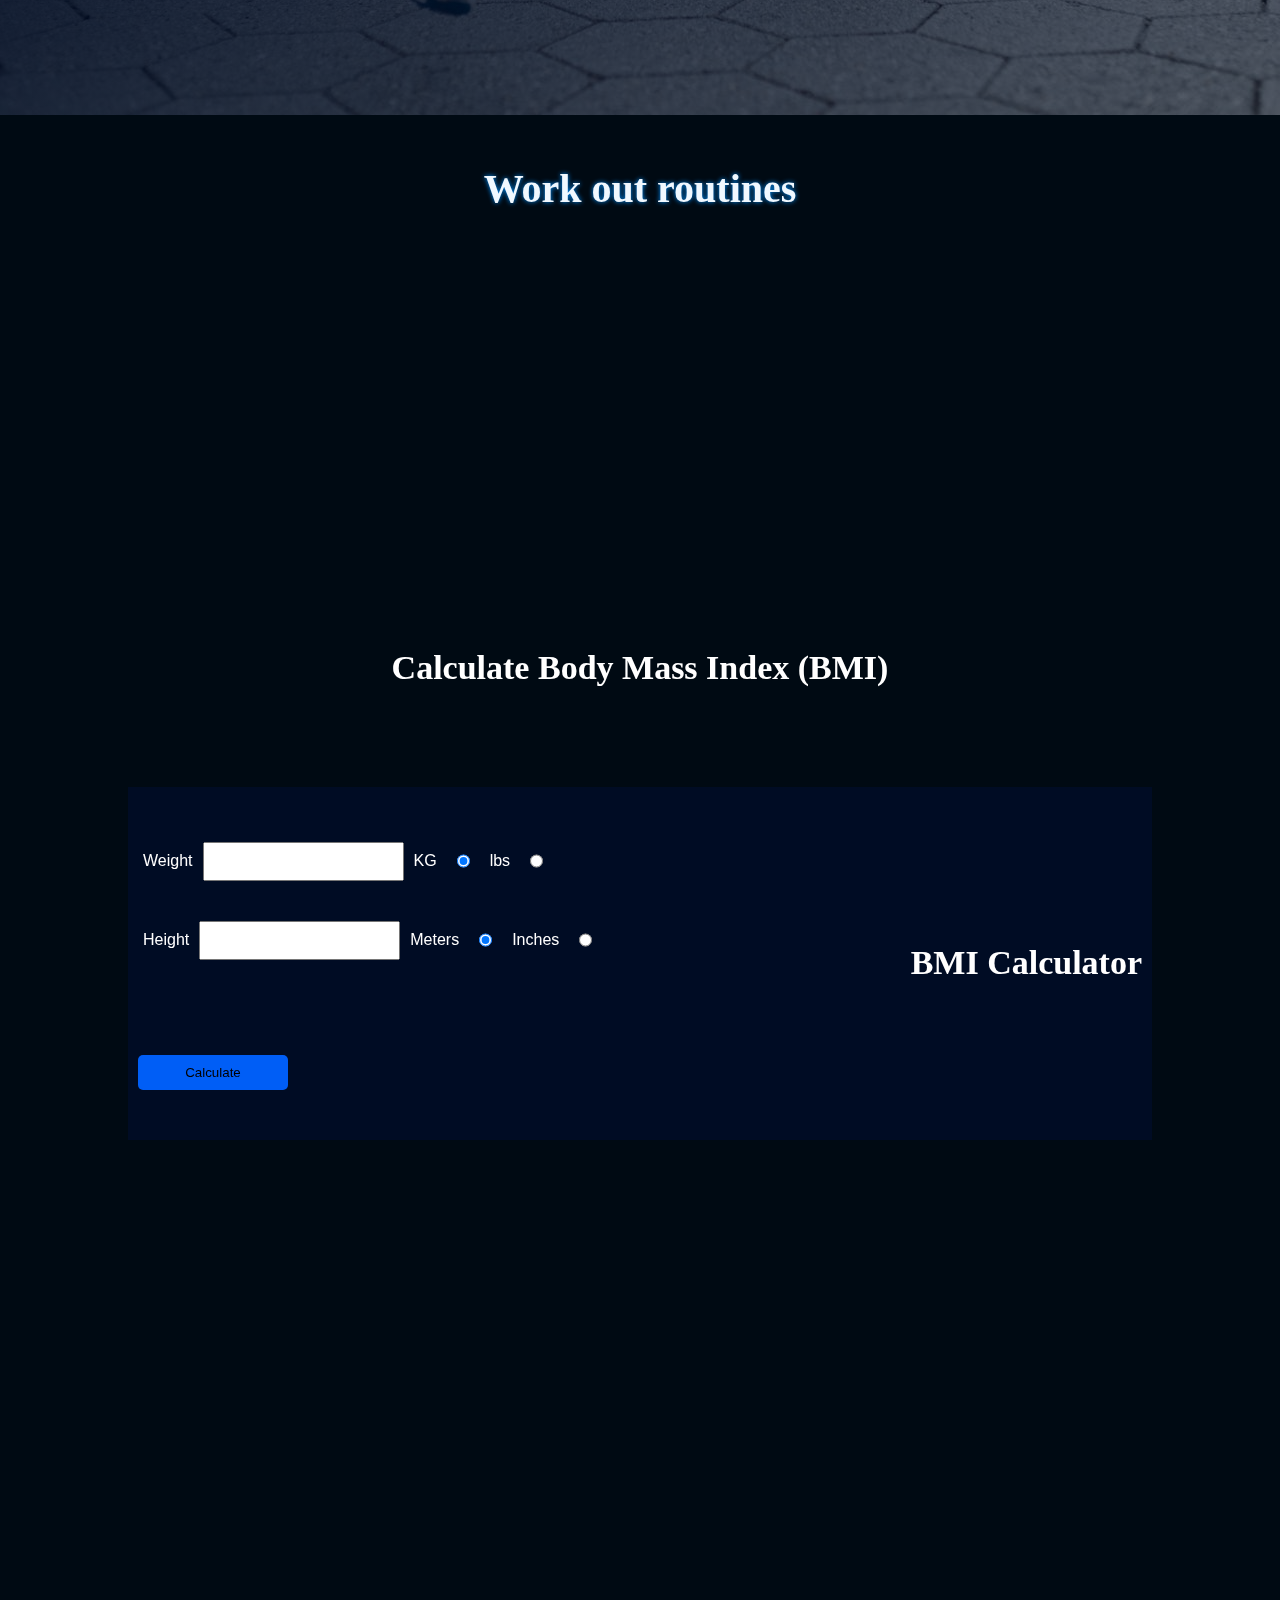
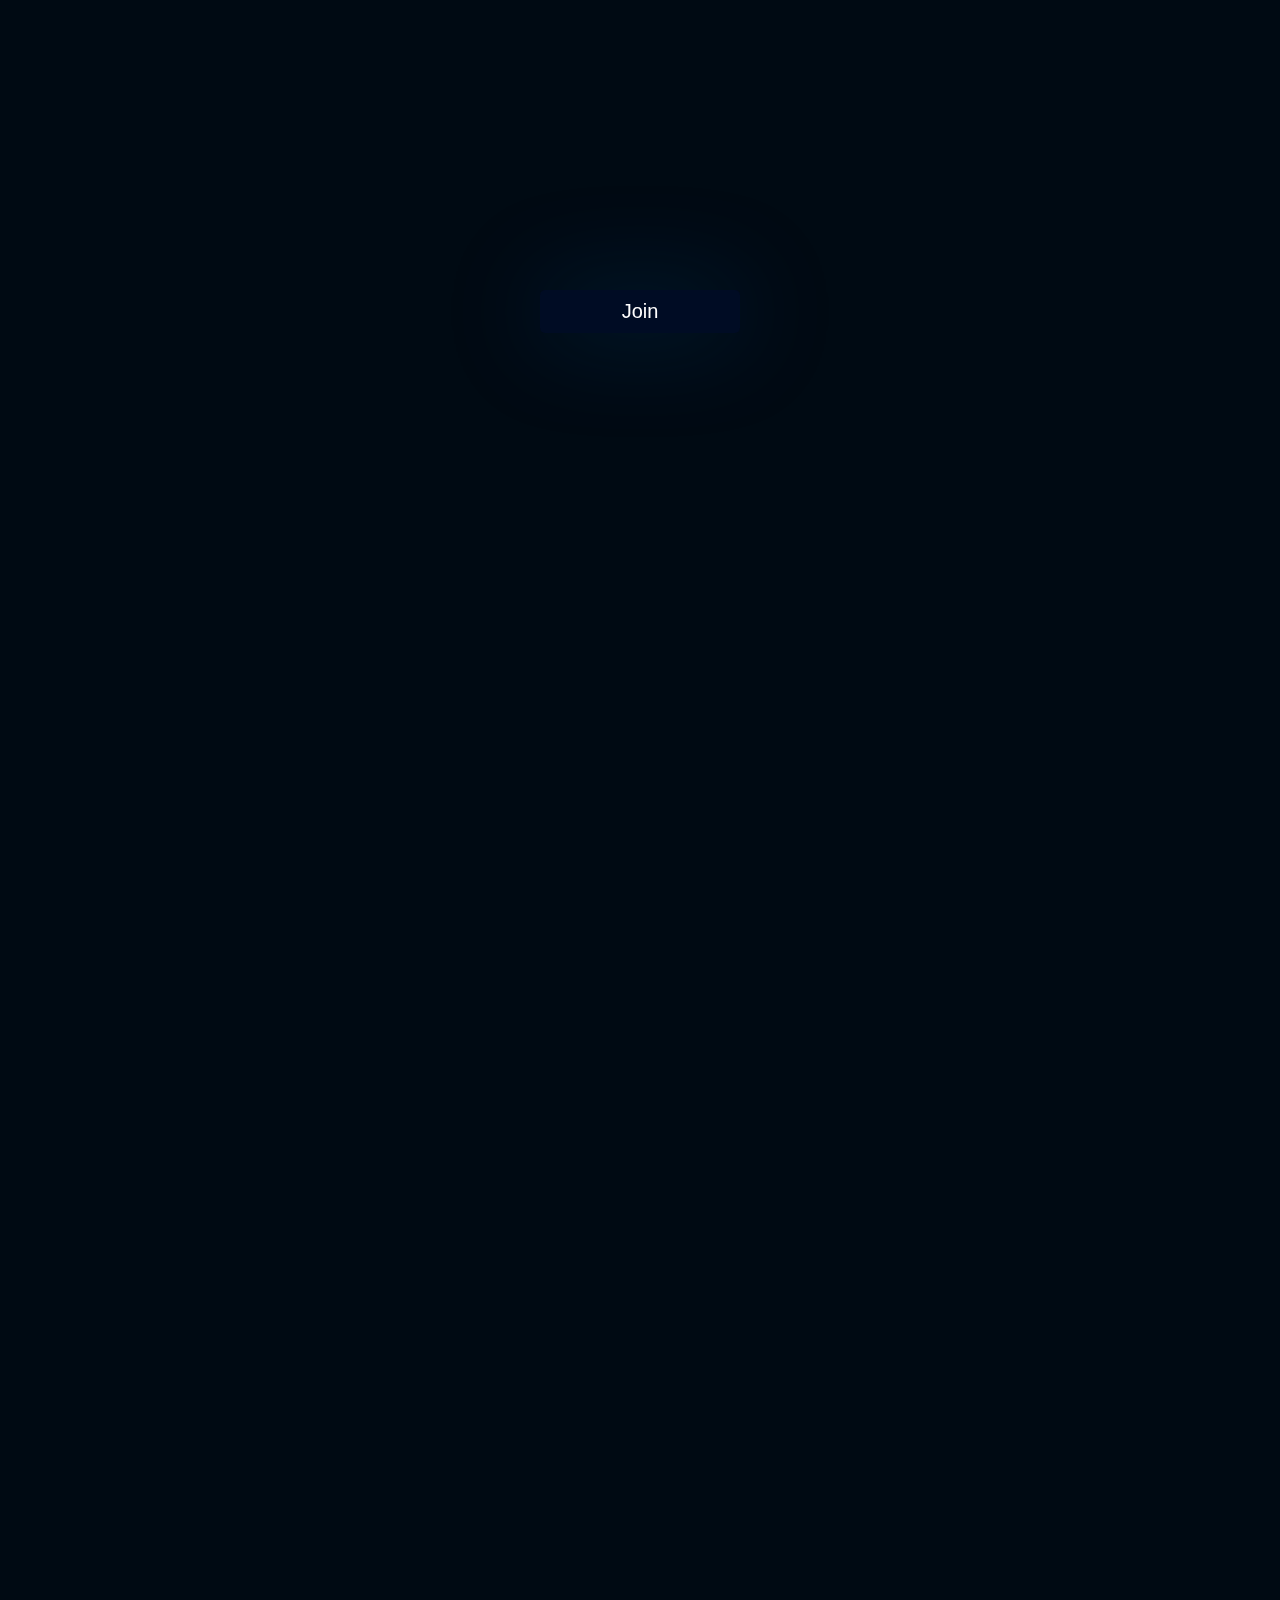
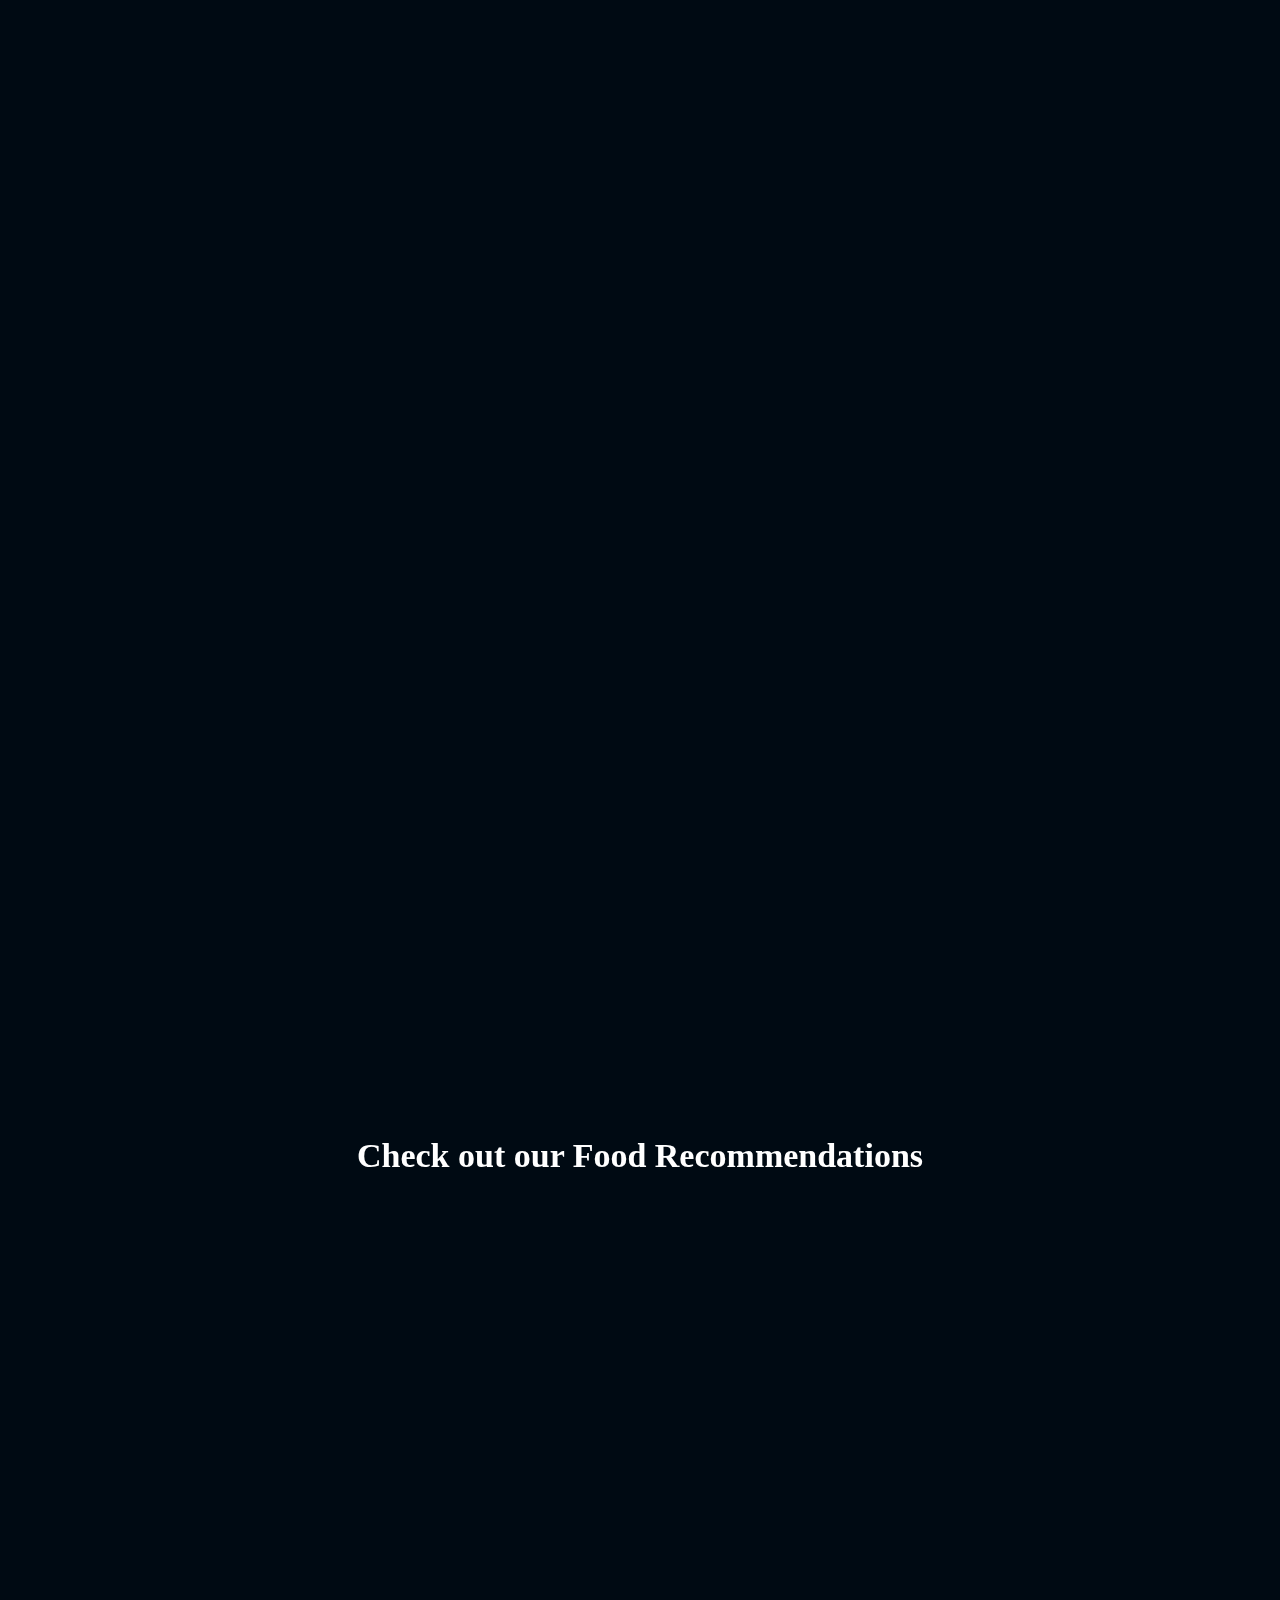
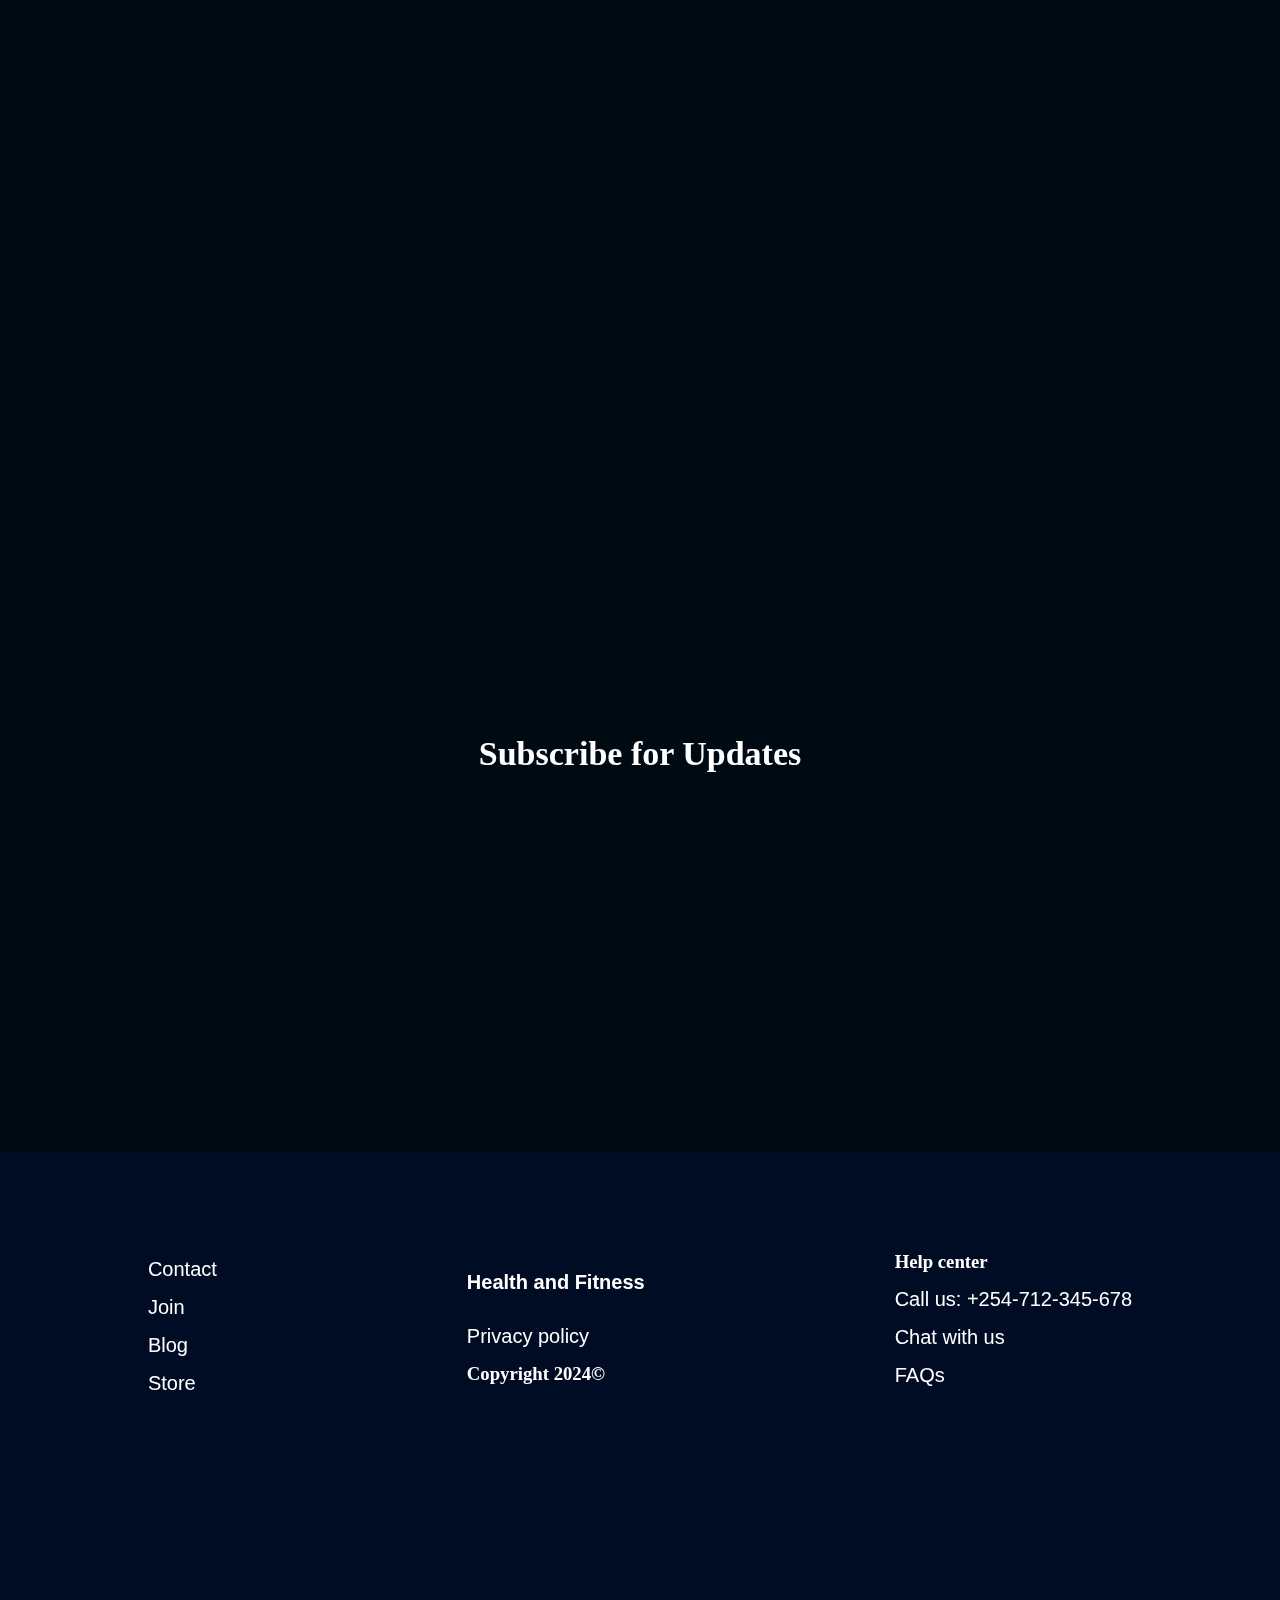
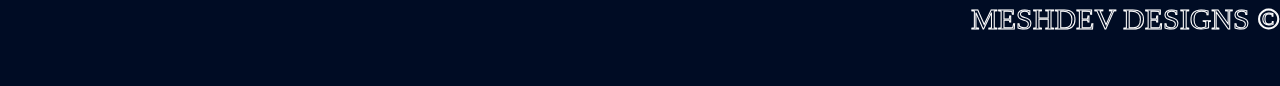
==== commit de1c01b8: "Updating index.html" ====
--- a/index.html
+++ b/index.html
@@ -217,6 +217,54 @@
             <i class="fa-solid fa-circle-xmark close-join-window"></i>
         </div>
 
+        <!--NEW ADDED SECTION-->
+
+        <h2 class="anim">Explore Our Plans</h2>
+        <div class="plans anim">
+            <div class="plan bronze">
+                <img src="images/barbel-2.jpg" alt="">
+                <div class="plan-details">
+                    <h3>Bronze Plan</h3>
+                    <h4>$ 100</h4>
+                    <h5>Major Benefits</h5>
+                    <ul>
+                        <li>Free for first Month</li>
+                        <li>Discounted Prices on gym products</li>
+                    </ul>
+                    <a href="#">Explore Plan</a>
+                </div>
+            </div>
+            <div class="plan silver">
+                <img src="images/store images/yoga mat.jpg" alt="">
+                <div class="plan-details">
+                    <h3>Silver Plan</h3>
+                    <h4>$ 399 <span style="text-decoration:line-through;">$ 550</span></h4>
+                    <h5>Major Benefits</h5>
+                    <ul>
+                        <li>Free Parking Space for first 2 months</li>
+                        <li>Discounted Prices on gym products</li>
+                        <li>Physiotherapy (Free for first month)</li>
+                    </ul>
+                    <a href="#">Explore Plan</a>
+                </div>
+            </div>
+            <div class="plan gold">
+                <img src="images/trainer with woman in gym.jpg" alt="">
+                <div class="plan-details">
+                    <h3>Gold Plan</h3>
+                    <h4>$498.89 <span style="text-decoration:line-through;">$ 689.99</span></h4>
+                    <h5>Major Benefits</h5>
+                    <ul>
+                        <li>Free Parking Space first 3 months</li>
+                        <li>Discounted Prices on gym products</li>
+                        <li>Physiotherapy (Free for first two months)</li>
+                        <li>Access to all Equipment</li>
+                    </ul>
+                    <a href="#">Explore Plan</a>
+                </div>
+            </div>
+        </div>
+
         <h2>Check out our Food Recommendations</h2>
 
         <div class="recommendations anim">
@@ -286,4 +334,4 @@
     </footer>
 <script src="blogwebsite.js"></script>
 </body>
-</html>+</html>
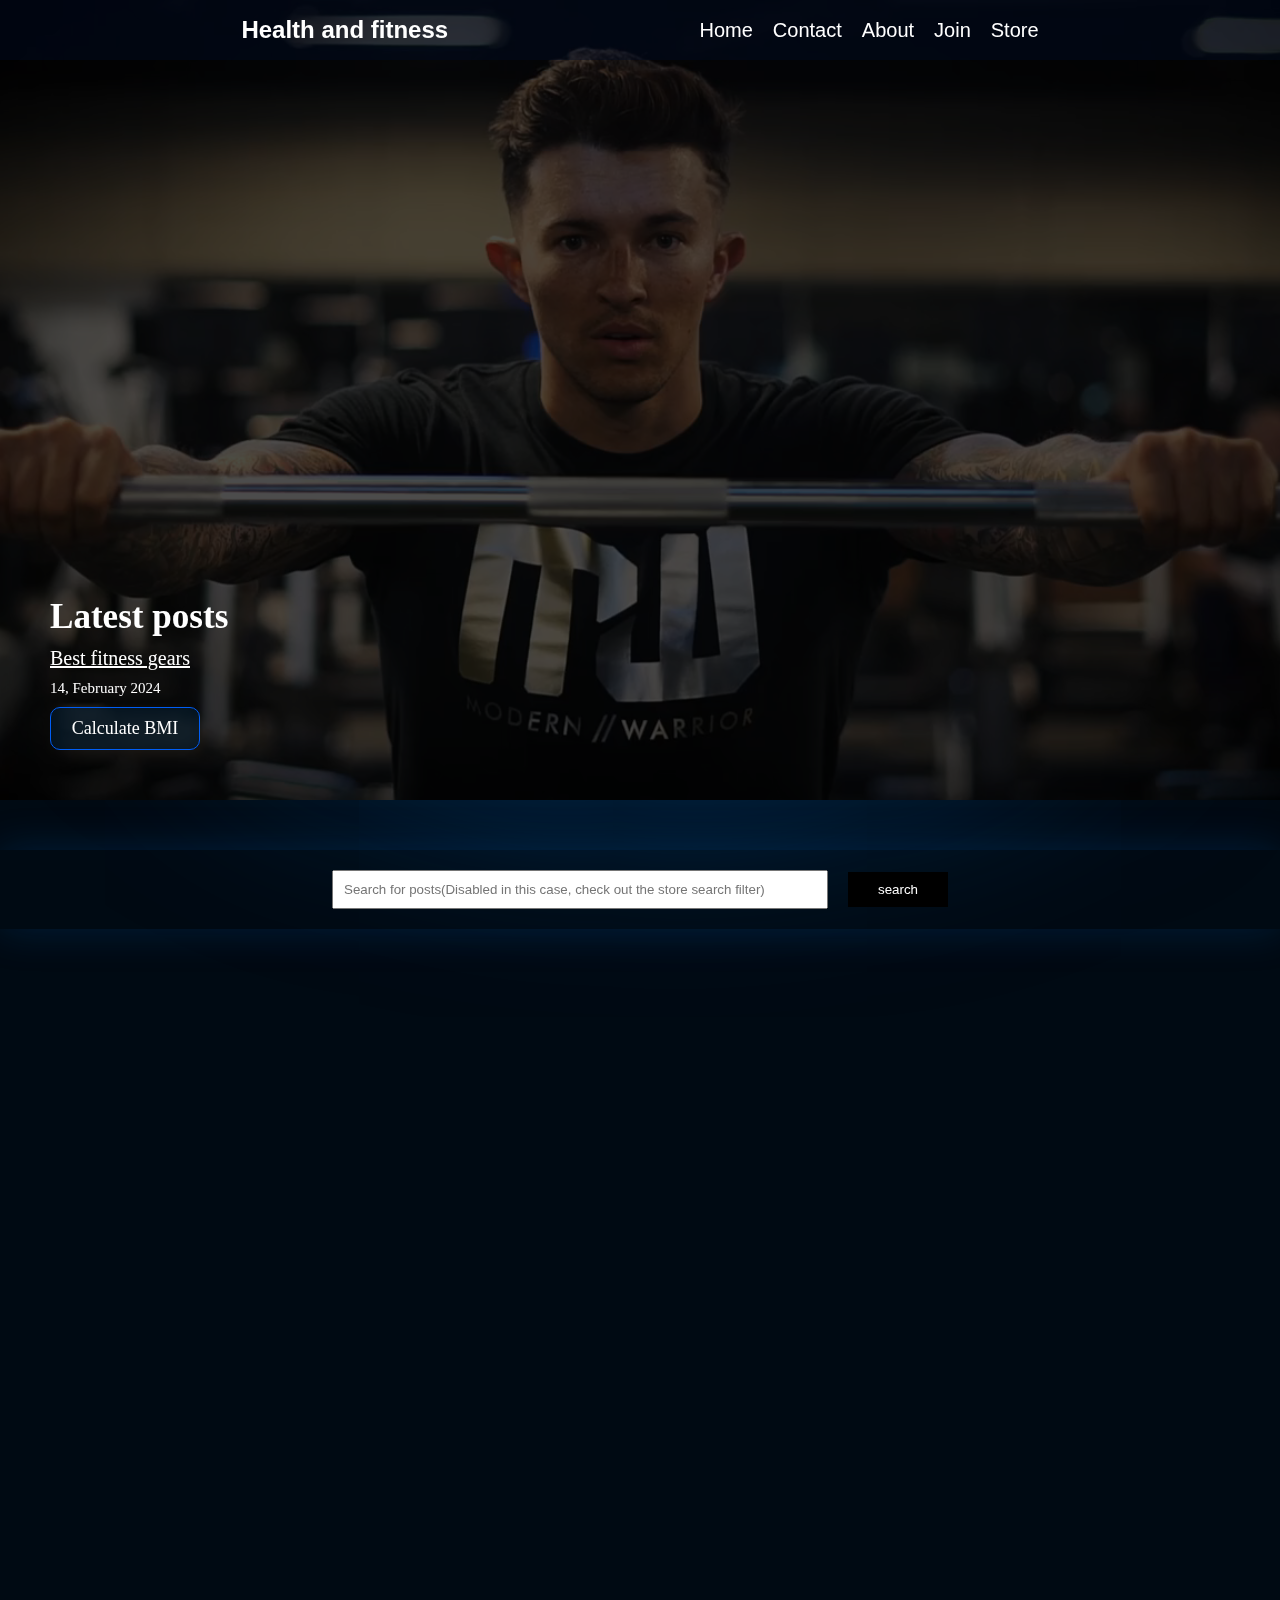
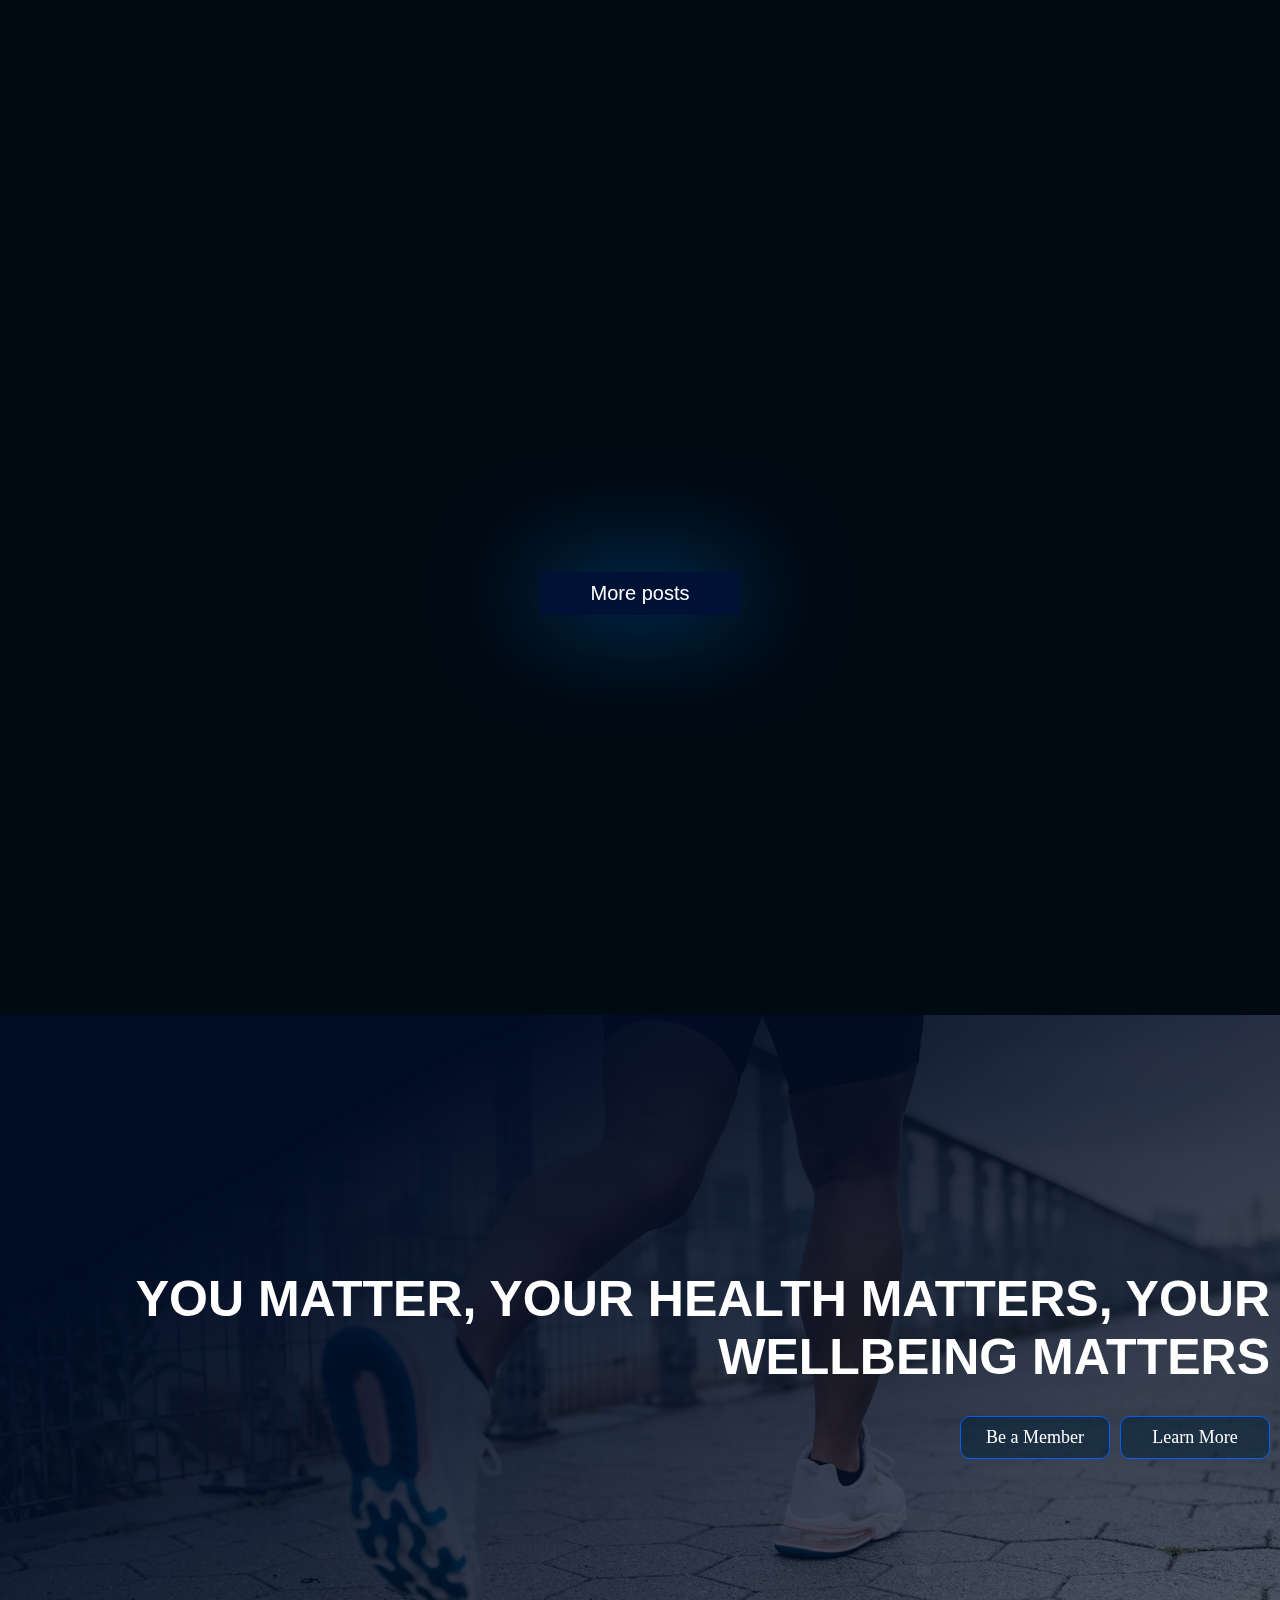
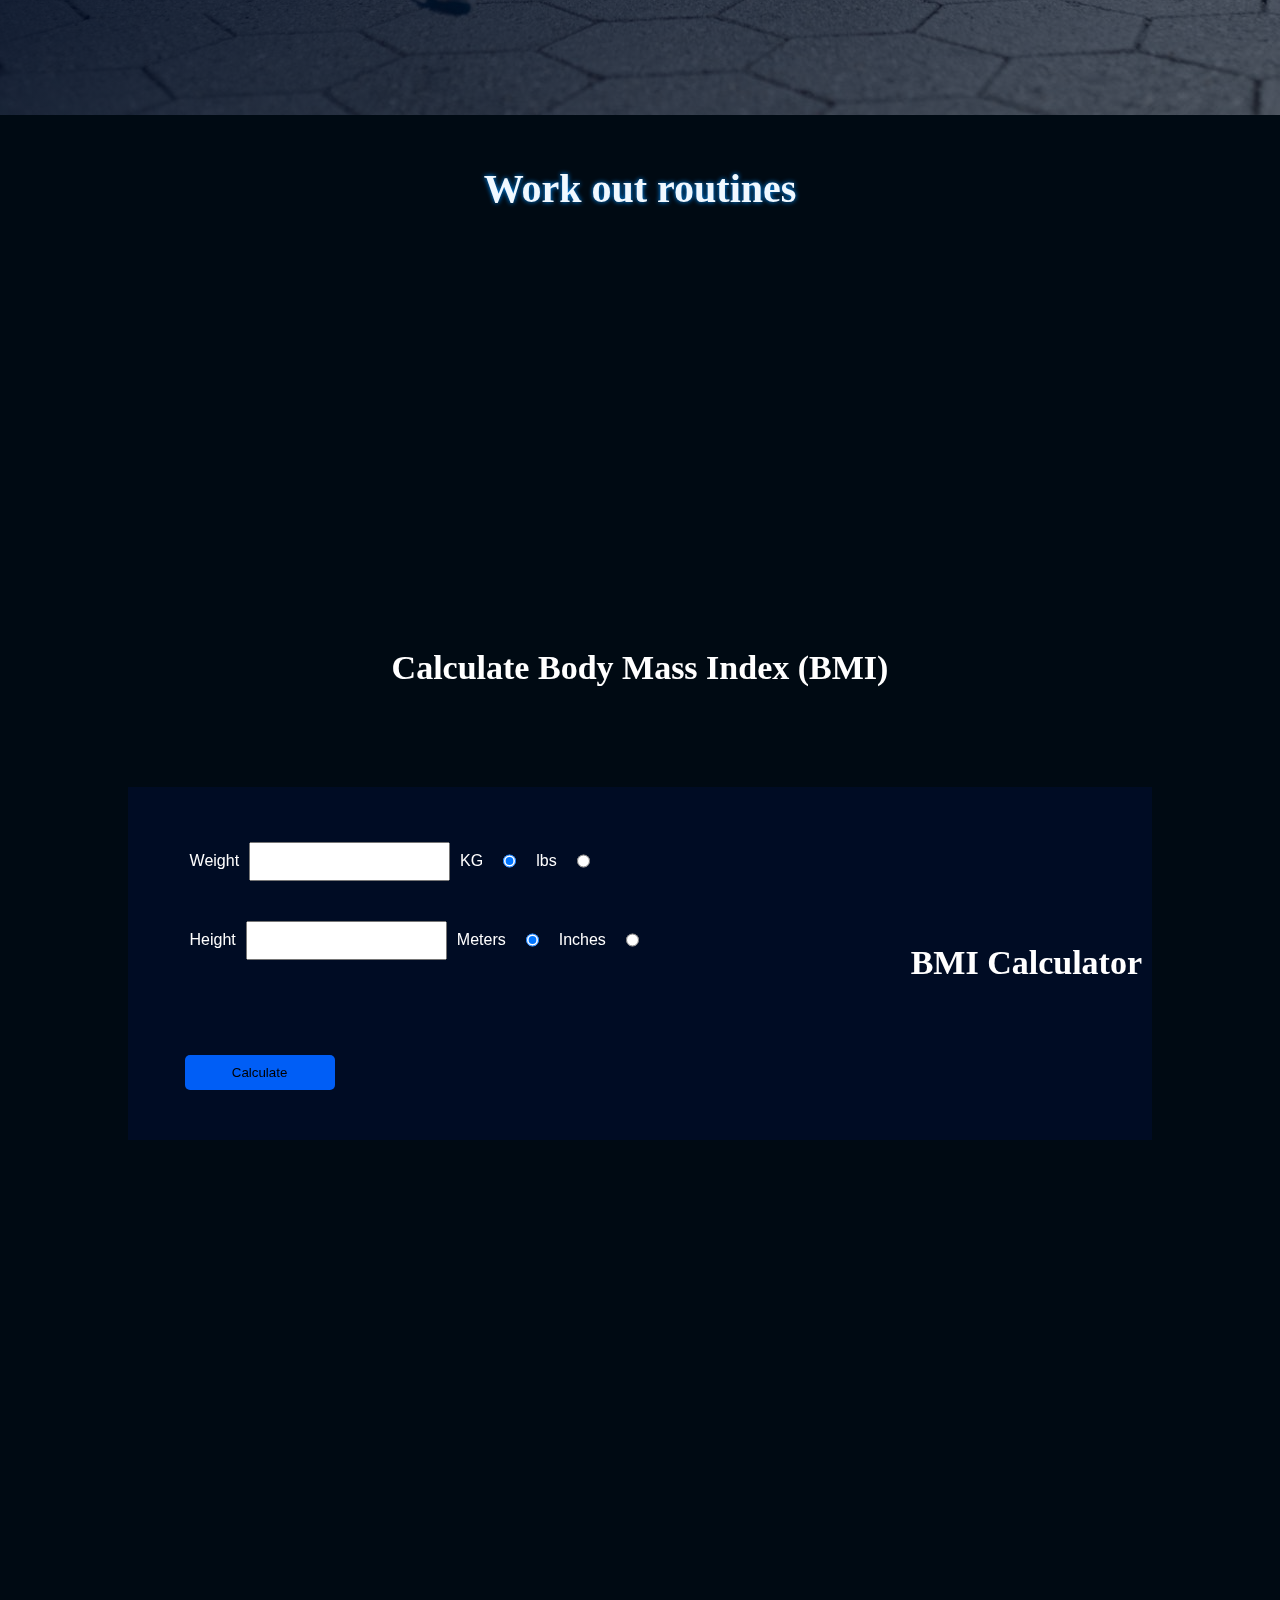
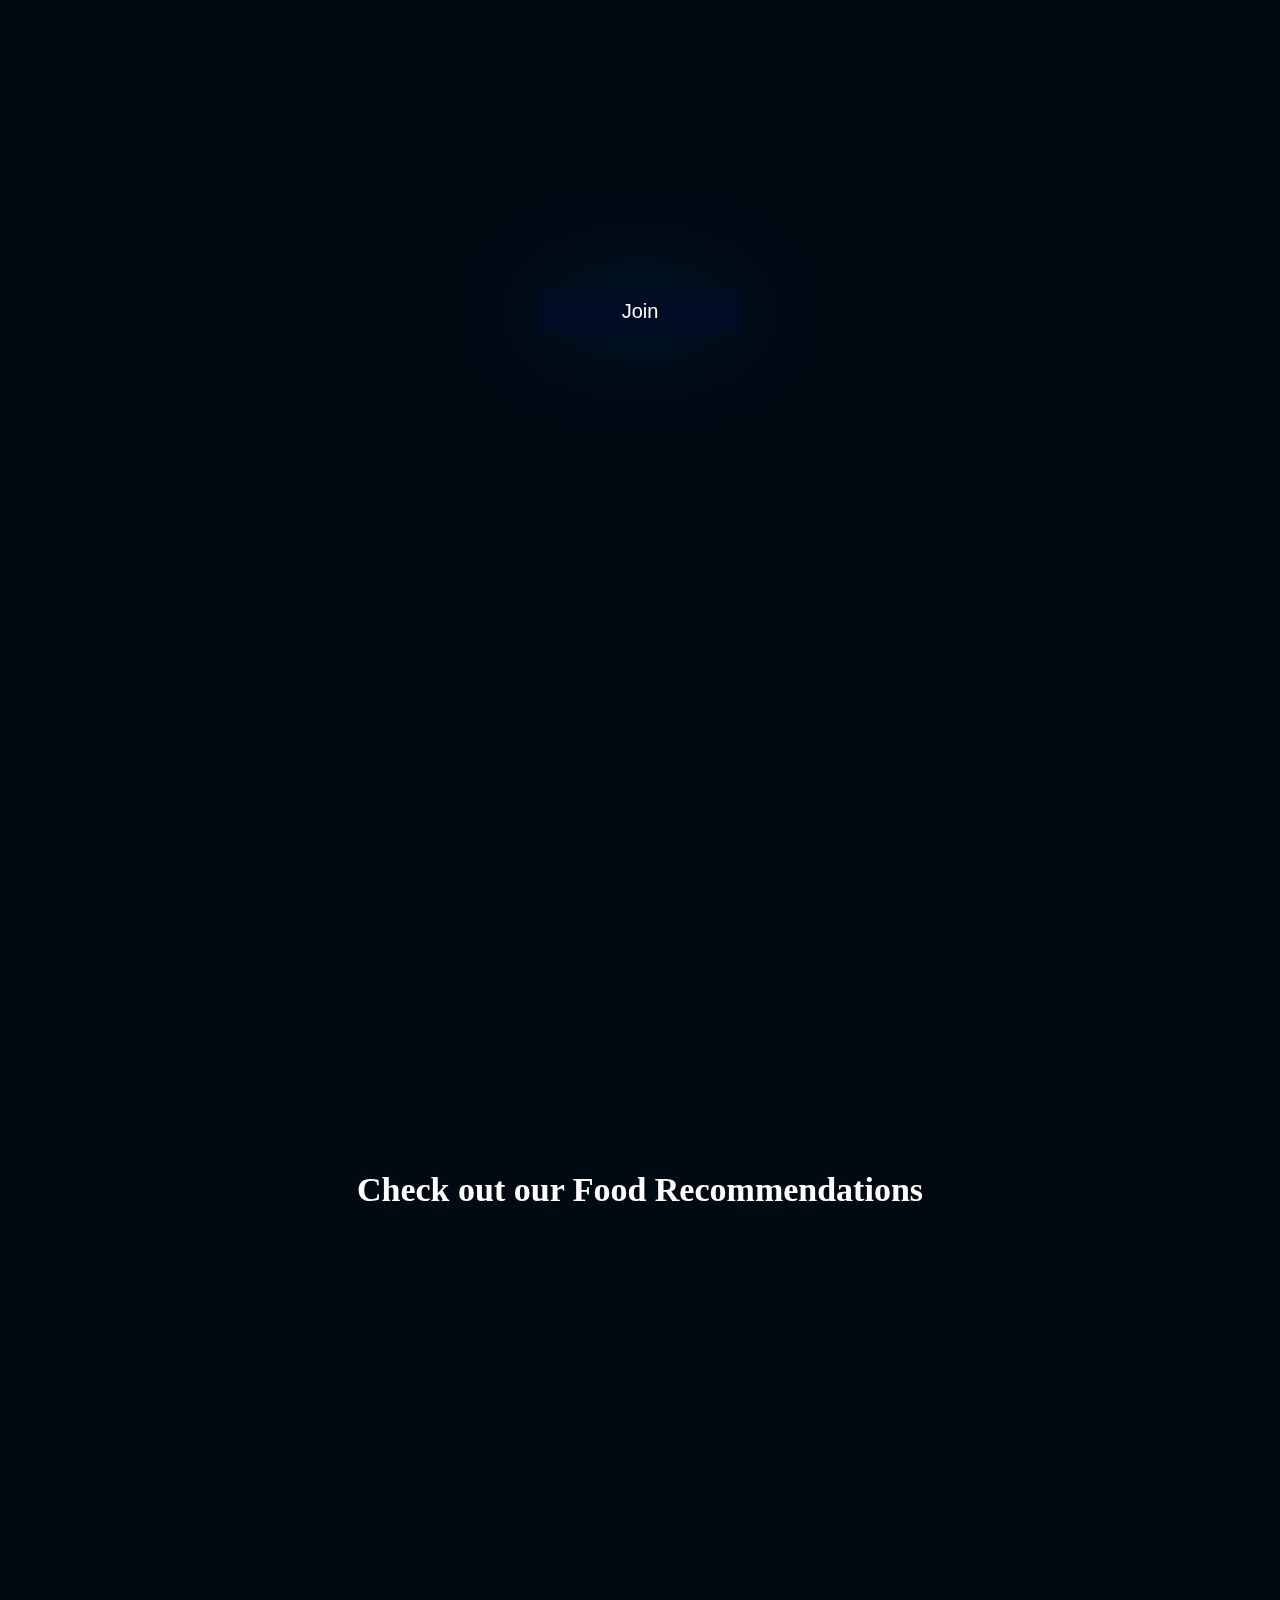
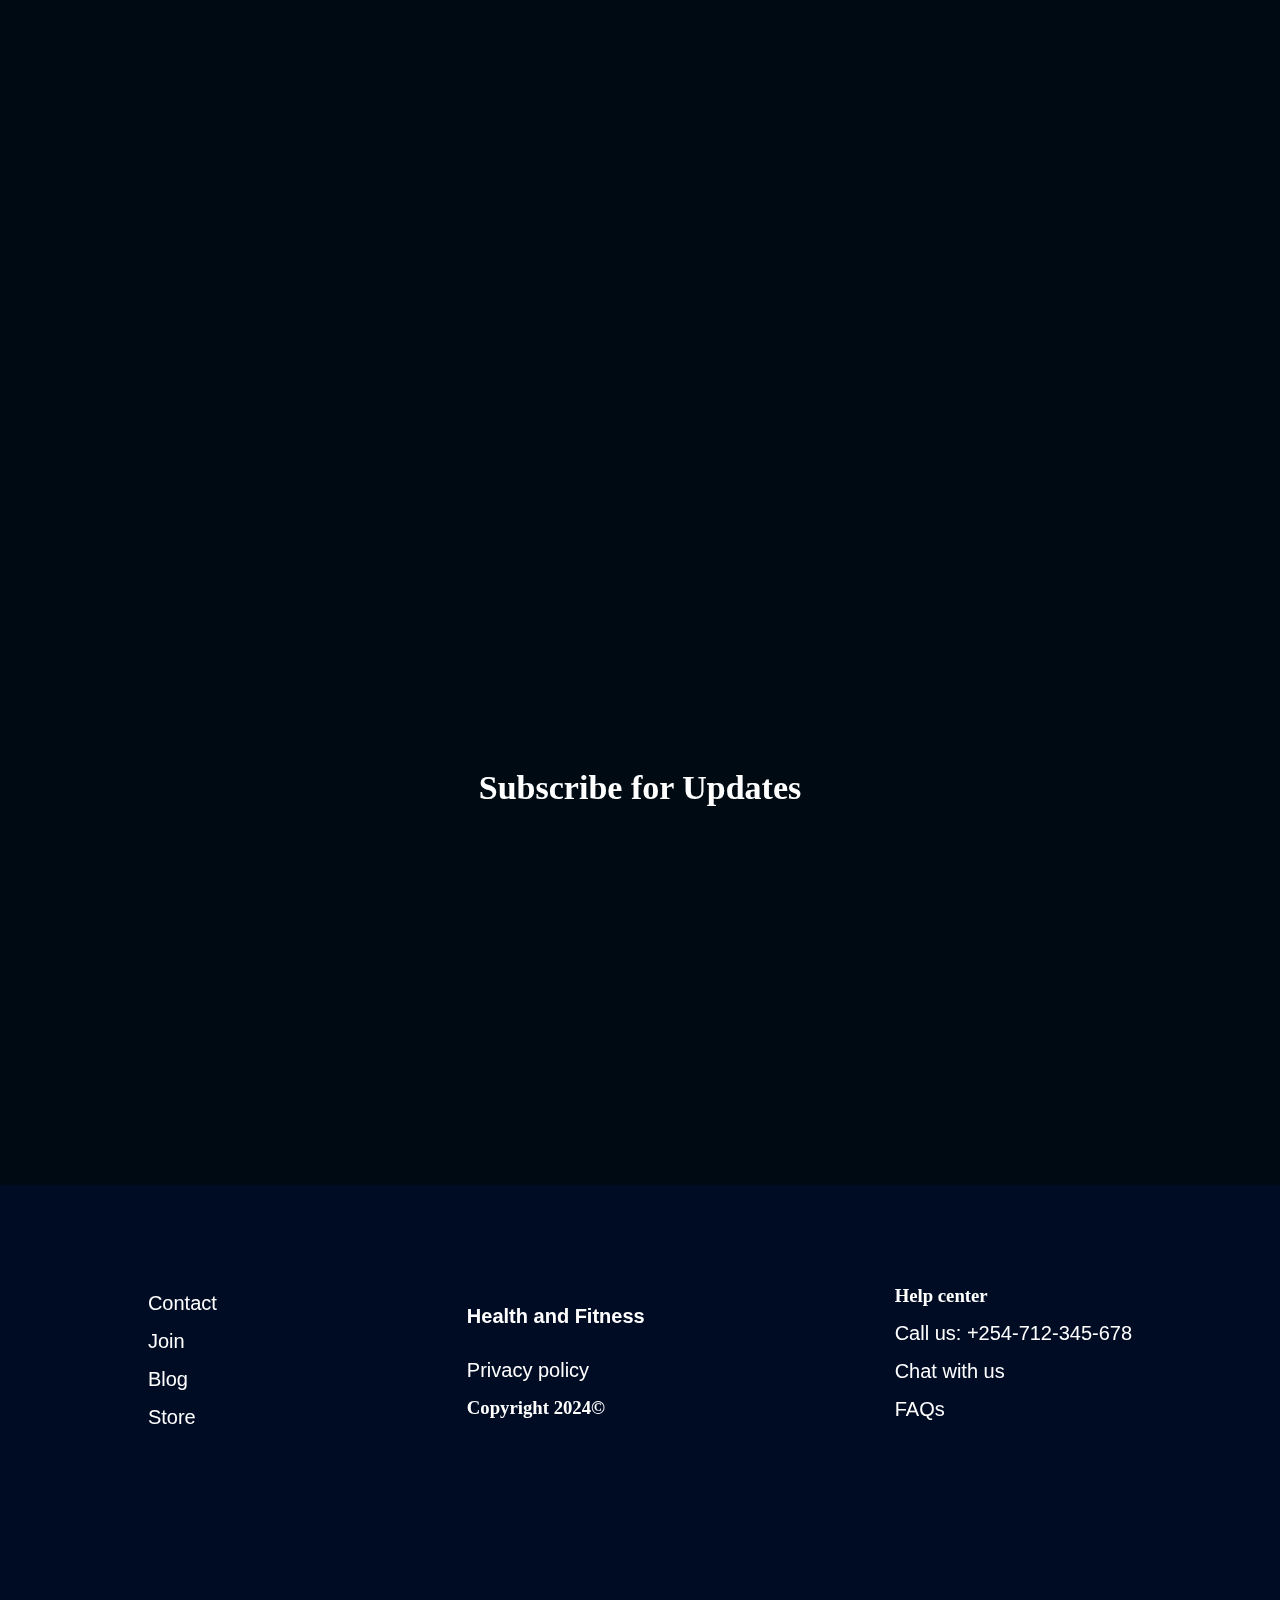
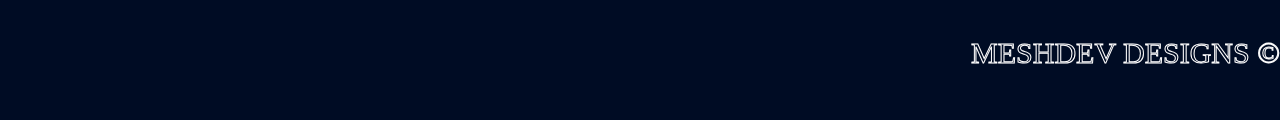
==== commit 7ae31676: "updating homepage" ====
--- a/index.html
+++ b/index.html
@@ -159,6 +159,8 @@
         <h2>Calculate Body Mass Index (BMI)</h2>
 
         <div class="calculator" id="calculator">
+            <img src="images/woman.jpg" alt="">
+            <div class="overlay"></div>
             <div class="fields">
                 <div class="weight">
                     <label for="weight">Weight</label>
--- a/blog website.css
+++ b/blog website.css
@@ -472,6 +472,65 @@
     cursor: pointer;
 }
 
+/*PLANS ADDED SECTION*/
+
+.plans{
+    width: 100%;
+    height: auto;
+    display: flex;
+    align-items: center;
+    justify-content: space-evenly;
+    gap: 20px;
+    flex-wrap: wrap;
+}
+.plan{
+    max-width: 400px;
+    min-height: 550px;
+    display: flex;
+    flex-direction: column;
+    gap: 20px;
+    border-radius: 20px;
+    overflow: hidden;
+    font-family: 'Segoe UI', Tahoma, Geneva, Verdana, sans-serif;
+    transition: all 1s ease;
+}
+.plan:hover{
+    transform: scale(1.01);
+}
+.plan img{
+    width: 100%;
+    height: 300px;
+    object-fit: cover;
+    filter: brightness(30%);
+}
+.plan-details{
+    width: 100%;
+    height: auto;
+    display: flex;
+    flex-direction: column;
+    gap: 10px;
+    padding: 10px 20px;
+}
+.plan-details ul{
+    list-style: none;
+}
+.bronze{
+    background-color: #CD7F32;
+}
+.silver{
+    background-color: 	#C0C0C0;
+}
+.gold{
+    background-color: goldenrod;
+}
+.plan-details a, .rec-link{
+    width: 200px;
+    padding: 10px;
+    text-align: center;
+    background-color: rgb(0, 94, 246);
+    text-decoration: none;
+    color: white;
+}
 
 .recommendations{
     width: 100%;
@@ -739,4 +798,4 @@
         justify-content: flex-start;
         margin-top: 50px;
     }
-}+}
